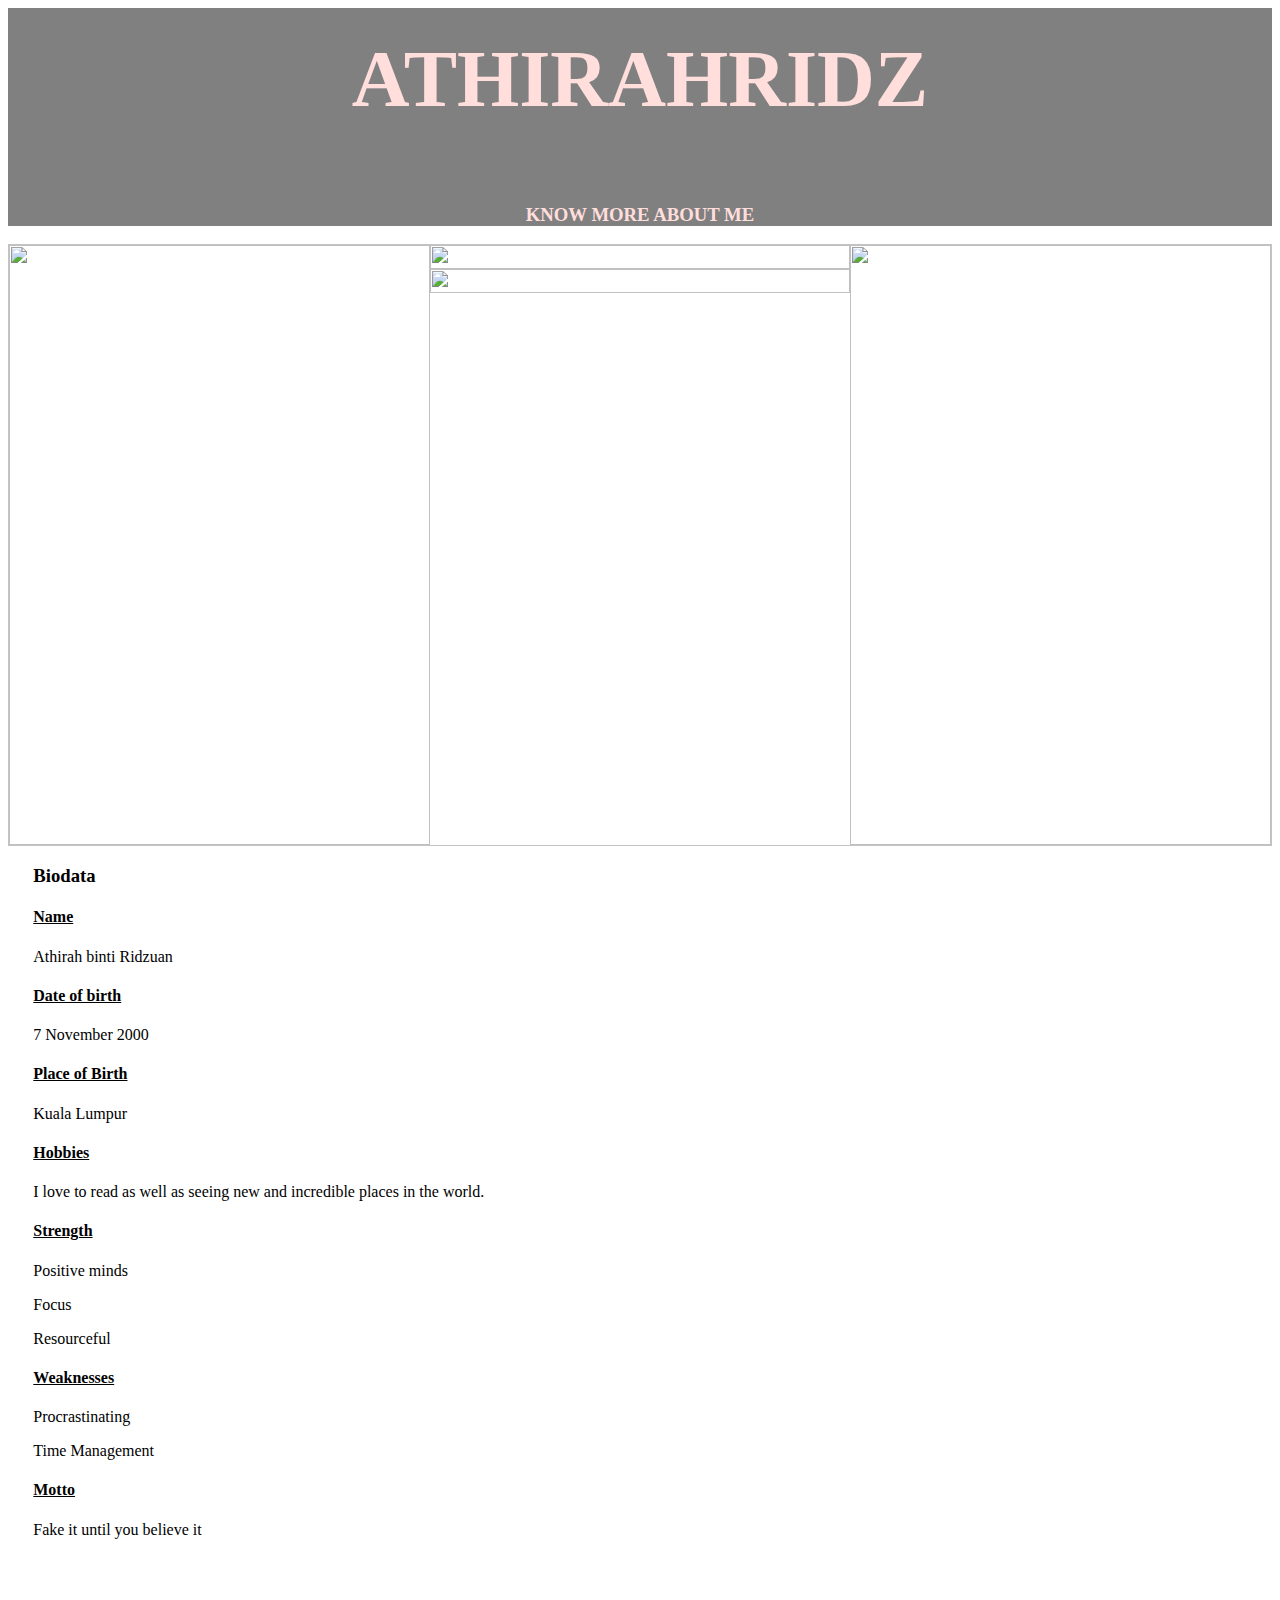
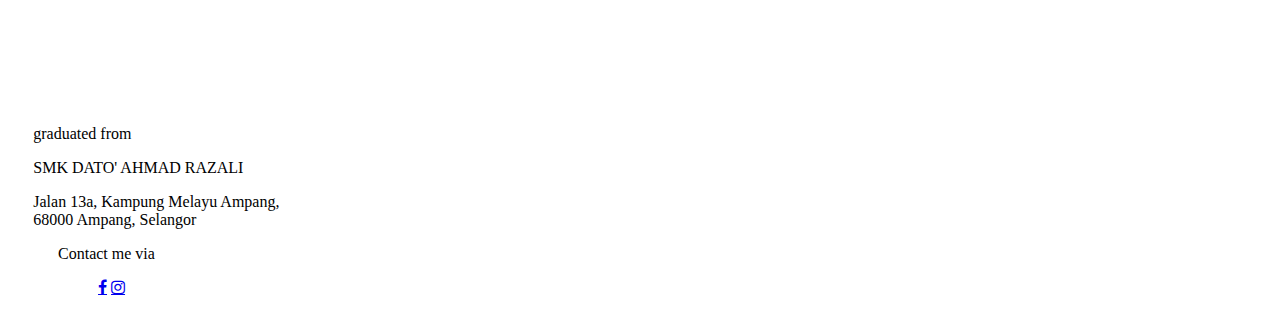
==== index.html @ e760350e "Update index.html" ====
<!-- Skeleton HTML -->

<!DOCTYPE html>

<html>
	<head>
			<div>
			<!-- Links to js and css files go here -->

			<title>Athirah's page</title>

			<div>
				<link rel="stylesheet" href="https://cdnjs.cloudflare.com/ajax/libs/font-awesome/4.7.0/css/font-awesome.min.css">

				<link rel="stylesheet" href="style.css"/>
	</head>
	

	<body>

			

				<div class= tia> 
					<h1 class = "myhead">
						ATHIRAHRIDZ
					</h1>


					<h3 class="me">
						KNOW MORE ABOUT ME
					</h3>
				</div>

				<div class=pictures>
					<div class="aboutme picture-frame">
							<picture>
									
									<img class="myself images" src="https://i.pinimg.com/736x/e8/3e/39/e83e39f66a4d626599e9f13dcd79a9b6--white-lips-white-asethetic.jpg"/>
									<!-- <p id="aboutme">ABOUT ME</p> -->

							</picture>
						</div>

						<div class="other picture-frame">
							<picture class="cool">
									<img class="graduate images" src="https://i.pinimg.com/564x/b4/19/e3/b419e3c8d25c2b3d345589f625909836.jpg">
							</picture>
							<picture class="cool">
									<img class="chess images" src="https://i.pinimg.com/564x/57/c9/ec/57c9ec81f5c3ba2a4084f5673747de9f.jpg"/>
							</picture>
							
						</div>	
						<div class="hobbies picture-frame">
									<img class="books images" src="https://i.pinimg.com/564x/a9/c2/bd/a9c2bdf1c504b61b3657696c8df7a965.jpg"/>
						</div>
					</div>				
				</div>
			


	    <section class=biodata>

				<div class=u>
					<h3 id= my>
						Biodata
					</h3>
				</div>

				<h4>
					Name
				</h4>
				<p>
					Athirah binti Ridzuan

				</p>
				<h4>
					Date of birth
				</h4>

				<p>
					7 November 2000
				</p>
				<h4>
					Place of Birth
				</h4>
				<p>
					Kuala Lumpur
				</p>
				<h4>
					Hobbies
				</h4>
				<p>
					I love to read as well as seeing new and incredible places in the world.
				</p>
				<div class=strengthening>
					<h4>
						Strength
					</h4>
					<p>Positive minds</p>
					<p>Focus</p>
					<p>Resourceful</p>
						  	
				</div>
				
				<div class=weaknessing>
					<h4>
						Weaknesses
					</h4>
					<p>Procrastinating</p>
					<p>Time Management</p>
					
				</div>

				<div class=fake>
					<h4>
						Motto
					</h4>
					<p >
						Fake it until you believe it
					</p>
				</fake>


			
			
			

				
		
			
		</section>

	<section class=education>

			<div class="background">
			<!-- The video -->
				<iframe class="little" frameborder="0" allow="encrypted-media" allowfullscreen src="https://www.youtube.com/embed/2DxLcjKhGDk?autoplay=1&loop=1">
				</iframe>	
					
					
				<div class="transbox">
					<p>graduated from</p>
					<p>SMK DATO' AHMAD RAZALI</p>
					<p>	Jalan 13a, Kampung Melayu Ampang,</br > 68000 Ampang, Selangor</p>

				</div>
			</div>

			<!-- Optional: some overlay text to describe the video -->
			<!-- <div class="content">
			  <h1>Heading</h1>
			  <p>Lorem ipsum...</p>
			  Use a button to pause/play the video with JavaScript
			  <button id="myBtn" onclick="myFunction()">Pause</button>
			</div>
			 -->


		<section>
			<p>Contact me via</p>
				<ul>
					<!-- Add icon library -->
						<link rel="stylesheet" href="https://cdnjs.cloudflare.com/ajax/libs/font-awesome/4.7.0/css/font-awesome.min.css">

						<!-- Add font awesome icons -->
						<a href="hhttps://www.instagram.com/" id="fa-instagram">
						<a href="#" class="fa fa-facebook"></a>
						<a href="#" class="fa fa-instagram"></a>
					</a>
				</ul>

		</section>







	<!-- </section>		 -->
	<!-- <section class=awards>
		<h4>EDUCATION AWARDS</h4>
		<p><best student in SPM 2017</p>
		<p>student figure</p>



	



	</section>.
 -->

			</div>
				


				
	<!-- <div class="container">
	    <video autoplay muted loop id="myVideo">
  		<source src="images/NewZealand.mp4" type="video/mp4">
		</video>
	    <div class="overlay">
	        <p>About Myself</p>
	        <form>
	            <p>Content Below Your Video</p>
	            <label for="input">Name: Athirahridz</label>
	           
	        </form>
	    </div>
	</div> -->
				

			
			


	</body>
</html>
---- style.css ----
.tia {  
  background-color:grey 
}

.myhead {
  /*border:1px solid red;*/
  font-family: condensed; 
  line-height: 1.4em;
  color: #ffdedc;
  /*color:  #916a76;*/
  /*max-width: 300px;*/
  text-align: center;
  font-size: 80px;
  margin-top: 0px;
  padding: 15px;
}

.me{
  font-family: condensed;
  text-align: center;
  color: #ffdedc;
   /*color: #c3aa8e;*/

}

.pictures{
  width: 100%px;
    height:600px;
    border: 1px solid #c3c3c3;
    display: flex  
       
}
.myself{
  width: 500px;
  height: 100%;
  margin-top: 0;
  /*z-index: -1; */
}

.graduate{
  width: 300px;


}
.books{
  width: 400px;
  height: 100%;
  /*border:1px solid red;*/
 
}

.chess{
  top-margin:0px;
  width: 300px;
  height;:200px;
}
  
.other {
  display:flex;
  flex-direction:column;
}

.school {
  height: 50%;
}




h4 {
  color: black;
  margin: 5 auto;
  text-decoration: underline;
  

}

header, section {
	margin-left: 2%;
}

.images{
  width: 100%;
  height: 100%;
}





div picture a img {
  width: 20%;
  height:25%;
  position: static;
  /*border: 3px solid #73AD21;*/


}

.picture-frame{
  width: 33.33%;}

.school{
  color: transparent;
}

.container { position:relative; }
.container video {
    position:relative;
    z-index:0;
}
.overlay {
    position:absolute;
    top:0;
    left:0;
    z-index:1;
    color: white;
}
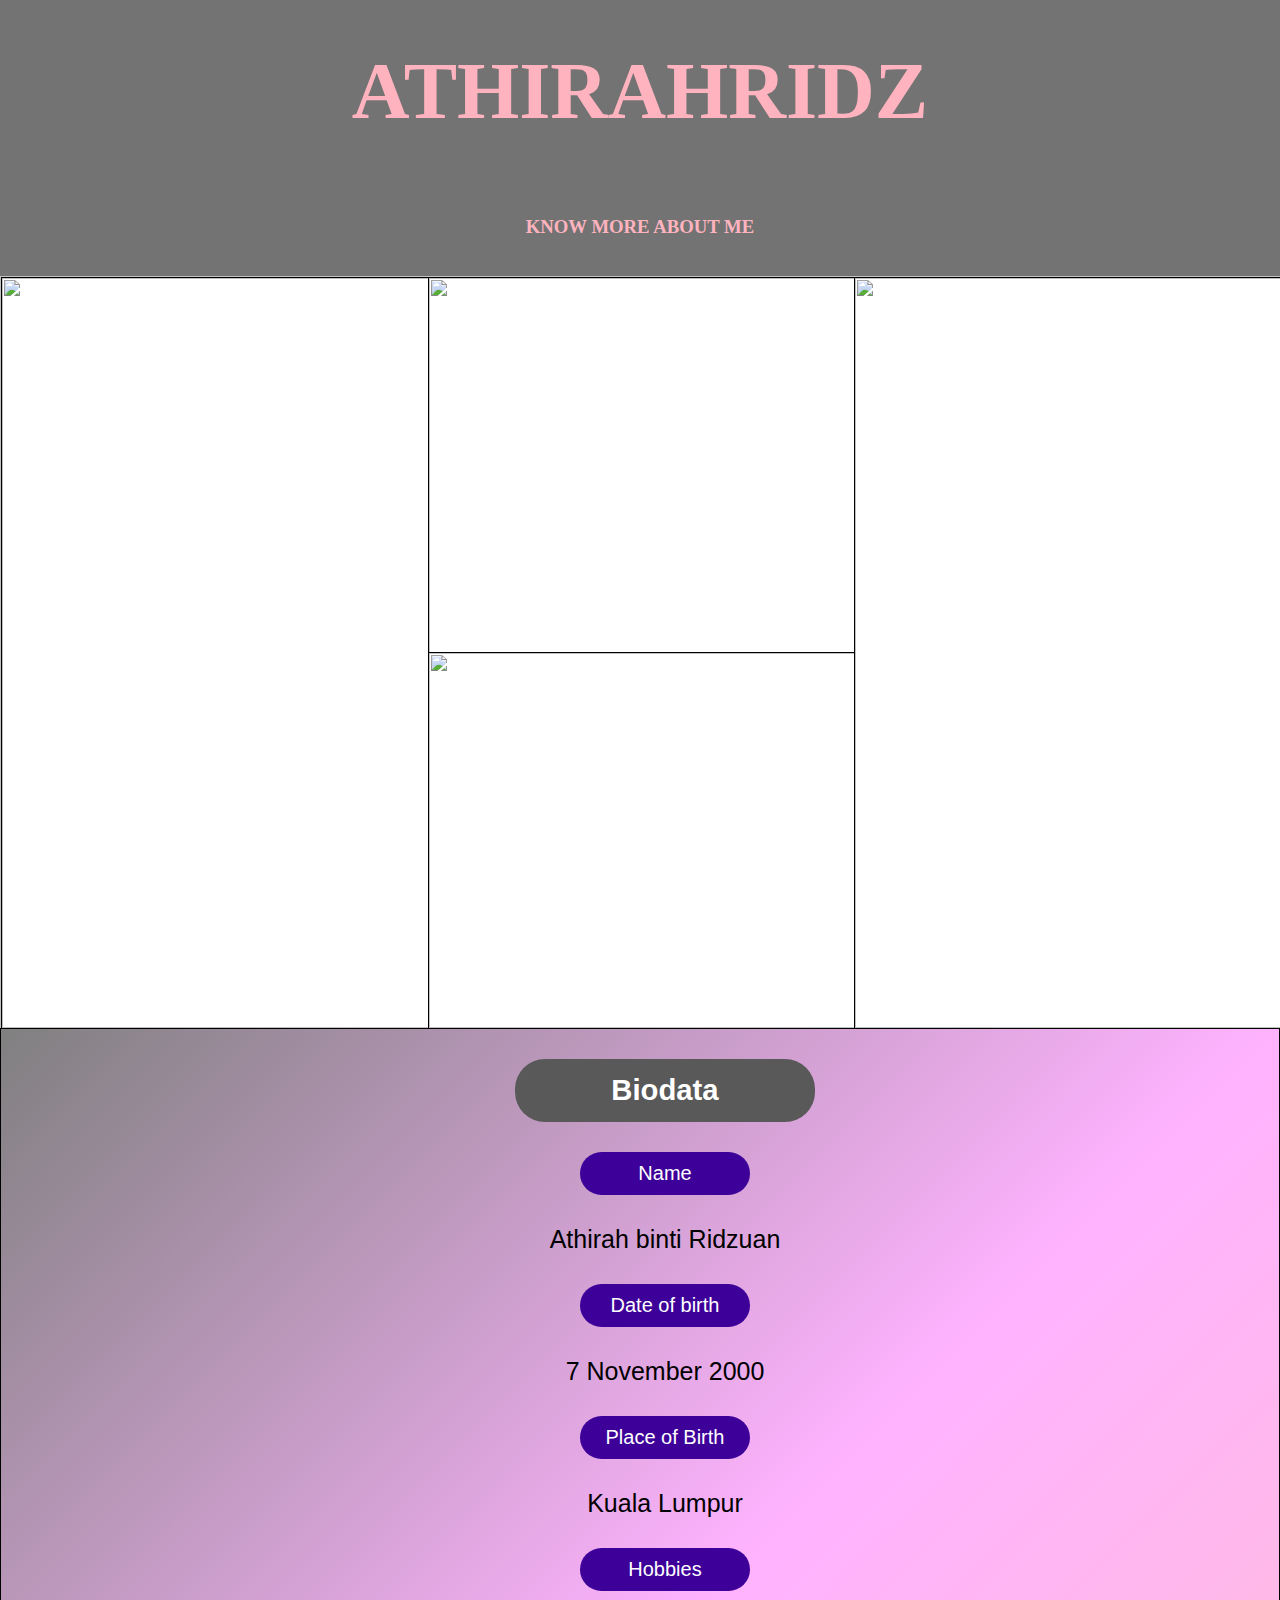
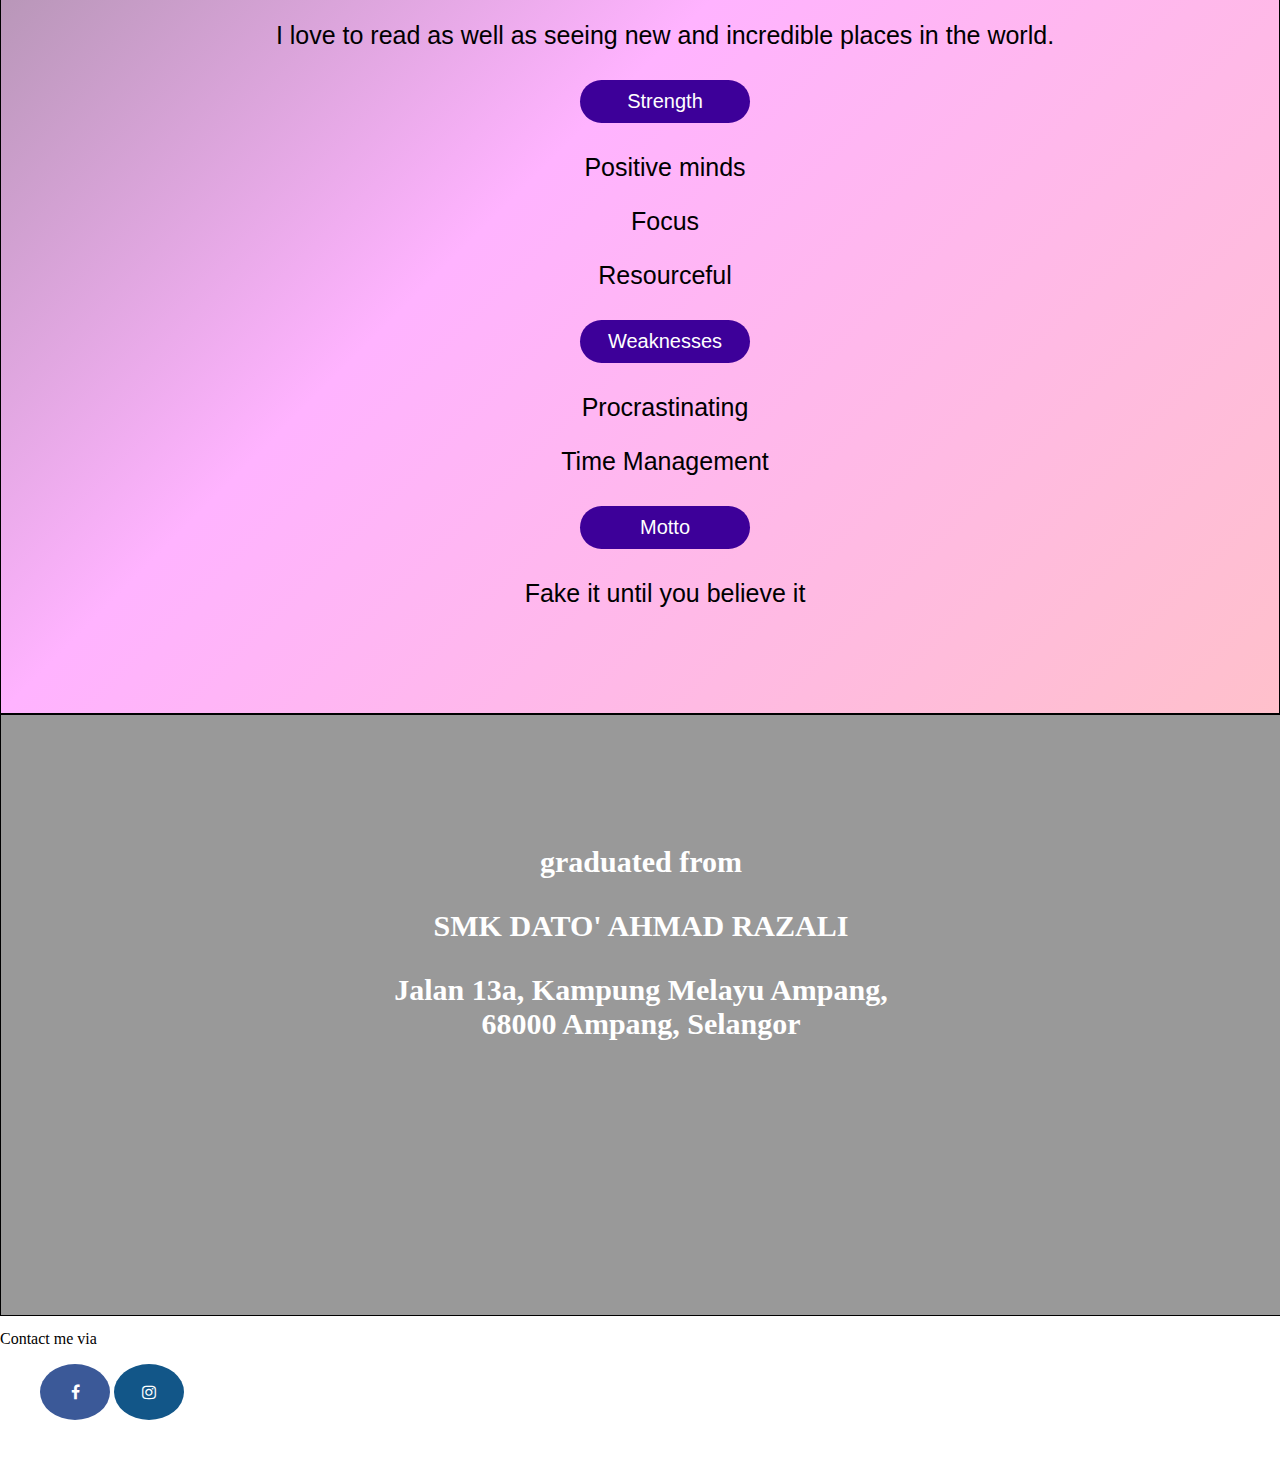
==== commit c99e3ff3: "Rename index11418.html to index.html" ====
--- a/index.html
+++ b/index.html
@@ -12,7 +12,7 @@
 			<div>
 				<link rel="stylesheet" href="https://cdnjs.cloudflare.com/ajax/libs/font-awesome/4.7.0/css/font-awesome.min.css">
 
-				<link rel="stylesheet" href="style.css"/>
+				<link rel="stylesheet" href="style11418.css"/>
 	</head>
 	
 
--- a/style11418.css
+++ b/style11418.css
@@ -0,0 +1,337 @@
+
+body{
+  width:100%;
+  margin: 0;
+}
+/*.drop {
+    list-style-type: none;
+    margin: 0;
+    padding: 0;
+    overflow: hidden;
+    background-color: #333;
+}
+*/
+/*li {
+    float: right;
+}
+
+li a {
+    display: block;
+    color: white;
+    text-align:center;
+    padding: 14px 16px;
+    text-decoration: none;
+}*/
+
+.dropdown {
+    position: relative;
+  }
+
+
+.dropdown-content {
+    display: none;
+    position: absolute;
+    background-color: #f9f9f9;
+    min-width: 160px;
+    box-shadow: 0px 8px 16px 0px rgba(0,0,0,0.2);
+    padding: 12px 16px;
+    z-index: 1;
+
+}
+
+.dropdown:hover .dropdown-content {
+    display: block;
+}
+
+.tia {  
+  background-color: #737373;
+  padding:20px;
+}
+
+.myhead{
+  /*border:1px solid red;*/
+  font-family: condensed; 
+  line-height: 1.4em;
+  color: #ffb3bf;
+  /*max-width: 300px;*/
+  text-align: center;
+  font-size: 80px;
+  margin-top: 0px;
+  padding: 15px;
+}
+
+.me{
+  font-family: condensed;
+  text-align: center;
+  color: #ffb3bf;
+   /*color: #c3aa8e;*/
+
+}
+
+.pictures{
+    width: 100%;
+    height:750px;
+    border: 1px solid #c3c3c3;
+    display: flex;  
+    position:relative;
+    right: auto;
+       
+}
+.myself{
+  width: 500px;
+  height: 100%;
+  margin-top: 0;
+  border:1px solid black;
+  /*z-index: -1; */
+}
+
+.graduate{
+  width: 300px;
+  border:1px solid black;
+  bottom-margin:0px:
+}
+
+.chess{
+  top-margin:0px;
+  width: 300px;
+  height;:100%;
+  border:1px solid black;
+}
+
+
+.books{
+ /* width: 400px;*/
+  height: 100%;
+  border:1px solid black;
+
+ 
+}
+
+
+  
+.other {
+  display:flex;
+  flex-direction:column;
+}
+
+/*.school {
+  height: 50%;
+}
+
+*/
+
+
+
+.biodata{
+
+
+  background: linear-gradient(to bottom right ,grey,#ffb3ff,pink);
+  text-align: center;
+  padding-left:50px;
+  padding-bottom:70px;
+  border:1px solid black;
+  overflow:auto;
+  padding-bottom:80px;
+  margin-bottom:30px;
+ 
+}
+
+#my{
+  
+  color: white;
+  font-family: arial;
+  width: 270px;
+  padding: 15px;
+  background-color: #595959;
+  margin: 30px auto;
+  border-radius: 30px;
+  font-weight: 600;
+}
+
+
+
+}
+
+/*.u{
+  text-align: center;
+  margin-top: 30px;
+  background-color: #737373;
+  width: 300px;
+  height: 10px
+  border:1px solid black;
+  padding-bottom: 0px;ß
+  text-align: center;
+  font-size: 80px;
+
+
+
+}*/
+
+.biodata h3{
+  font-size:35px;
+
+}
+
+
+.biodata h4{
+  
+  font-size:20px;
+  color:white;
+  background-color: #3d0099;
+  padding: 10px;
+  width: 150px;
+  margin: 30px auto;
+  border-radius: 40px;
+  font-weight: normal;
+}
+
+.biodata {
+  font-size:25px;
+  font-family:helvetica;
+}
+
+
+ .education{
+   position: relative;
+   bottom:30px;
+
+ }
+
+ .amanah{
+    opacity: 1.0;
+    filter: alpha(opacity=1000);
+    width:100%;
+ }
+
+
+h4 {
+  color: black;
+  margin: 15 auto;
+  
+
+}
+
+
+.images{
+  width: 100%;
+  height: 100%;
+
+}
+
+.little{
+  width: 100%;
+  height: 600px;
+  position:relative;
+  display: block;
+}
+
+
+div.background {
+   width: 100%;
+   position: relative;
+}
+
+
+.transbox {
+    color: white ;
+    border: 1px solid black;
+    position: absolute;
+    top: 0px;
+    width: 100%;
+    height: 500px;
+    text-align:center;
+    font-size: 30px;
+    background-color: rgba(0, 0, 0, 0.4);
+    font-weight: bold;
+    padding-top: 100px;
+
+
+    
+  }
+
+  /* Style all font awesome icons */
+.fa {
+    padding: 20px;
+    font-size: 30px;
+    width: 50px;
+    text-align: center;
+    text-decoration: none;
+}
+
+/* Add a hover effect if you want */
+.fa:hover {
+    opacity: 0.7;
+}
+
+/* Set a specific color for each brand */
+
+/* Facebook */
+.fa-facebook {
+    background: #3B5998;
+    color: white;
+    background-image: url(www.instagram.com);
+}
+
+/* Twitter */
+.fa-instagram {
+  background: #125688;
+  color: white;
+}
+
+/*#transbox{
+  color: red ;
+    border: 1px solid black;
+    position: absolute;
+    top: 0px;
+    width: 100%;
+    height: 100%;
+    text-align:center;
+    font-size: 30px;
+    background-color: white;
+}*/
+
+div.test{
+    background color:transparent;
+    color: white;
+    position: absolute;
+    top:auto;
+}
+  
+
+  .awards{
+    border:1px solid black;
+  }
+   
+
+
+div picture a img {
+  width: 20%;
+  height:25%;
+  position: static;
+  /*border: 3px solid #73AD21;*/
+
+
+}
+
+.picture-frame{
+  width: 33.33%;}
+
+.cool{
+  color: transparent;
+  height:50%;
+
+}
+
+.fa {
+    padding: 20px;
+    font-size: 30px;
+    width: 30px;
+    text-align: center;
+    text-decoration: none;
+    border-radius: 50%;
+    
+}
+
+
+
+
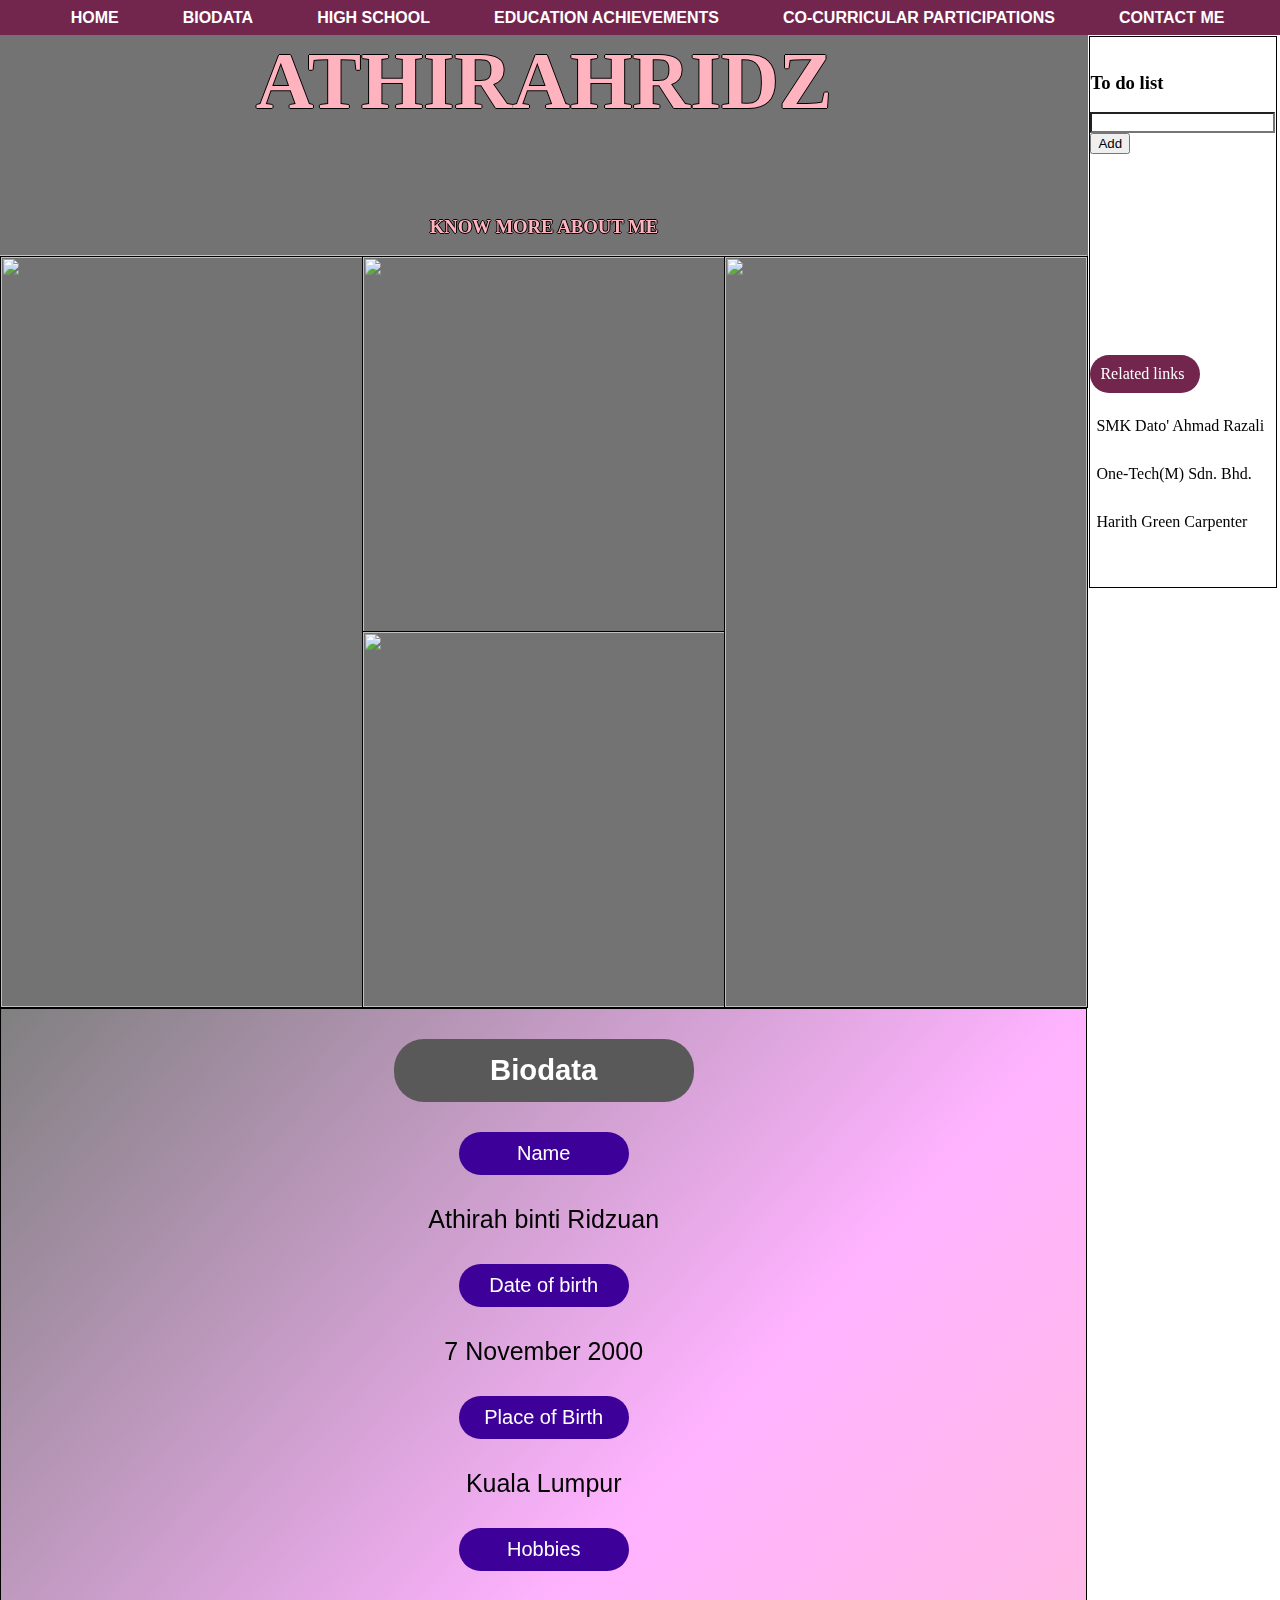
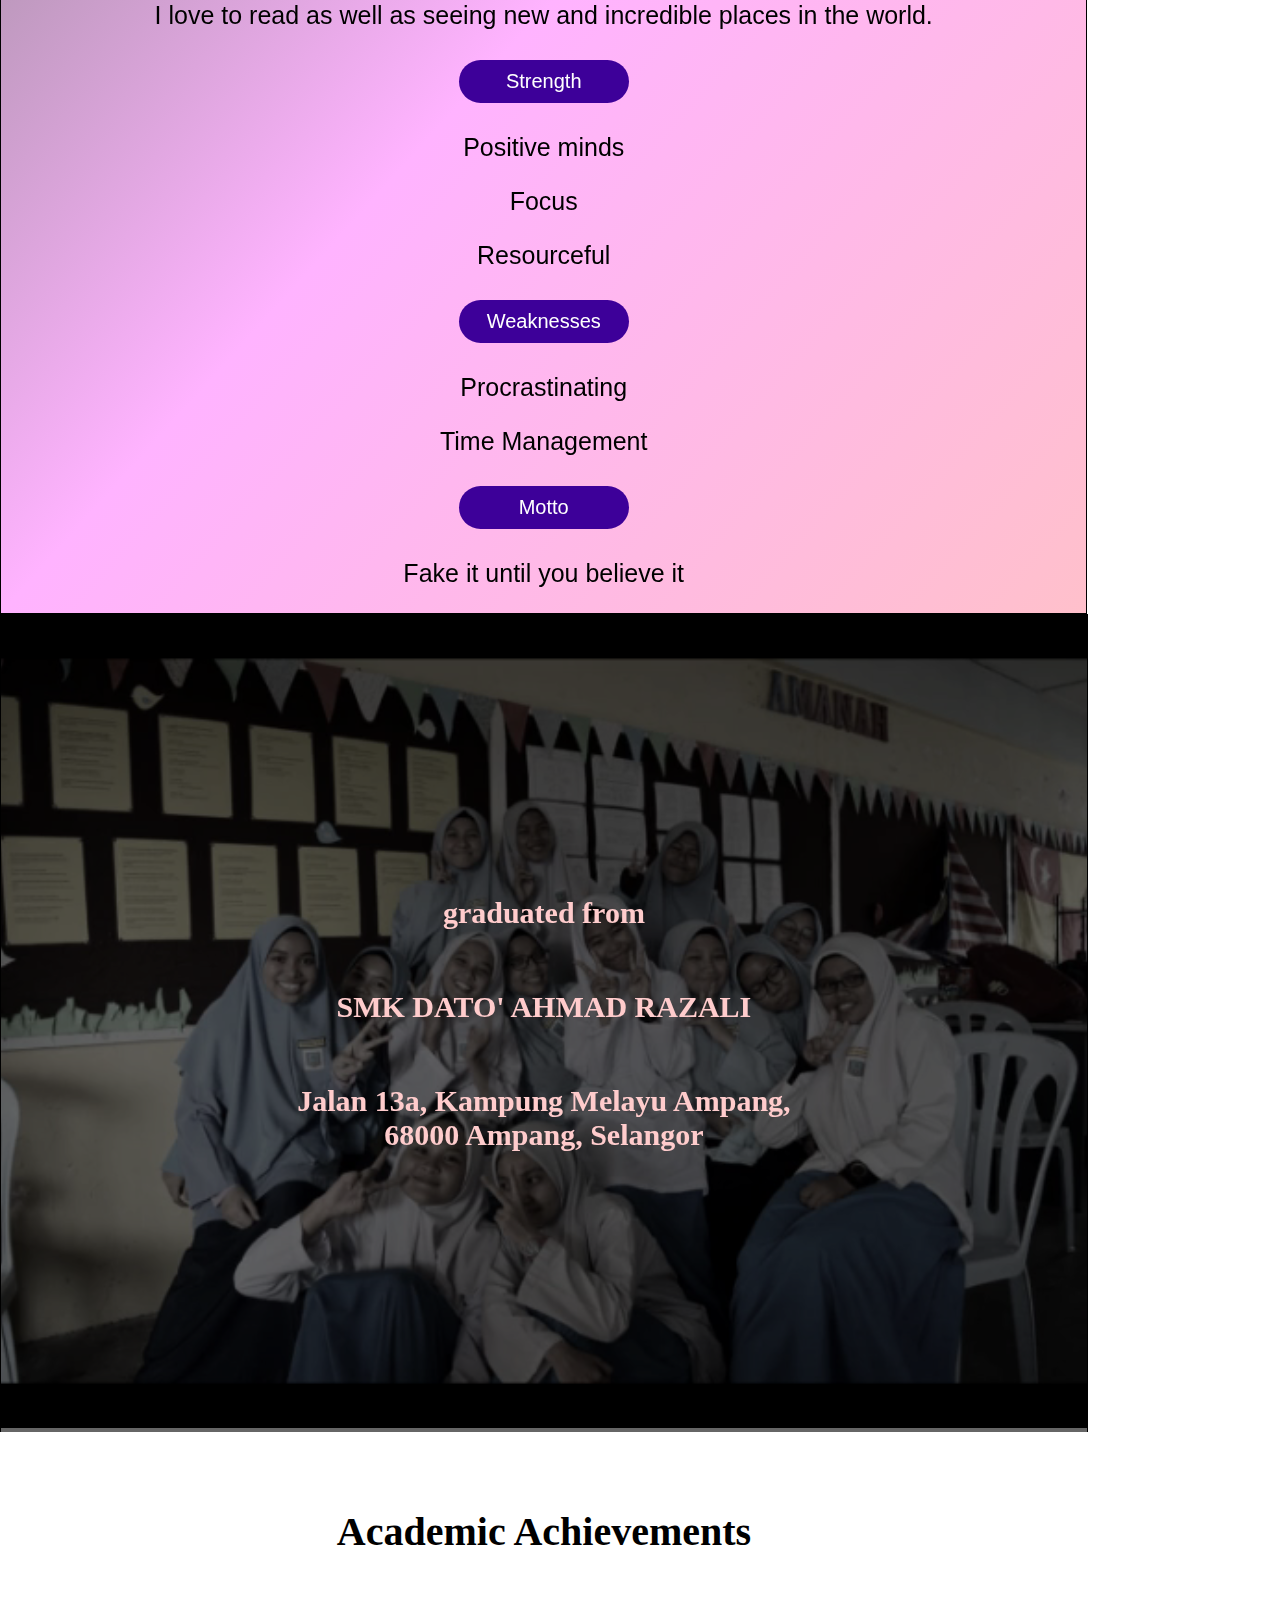
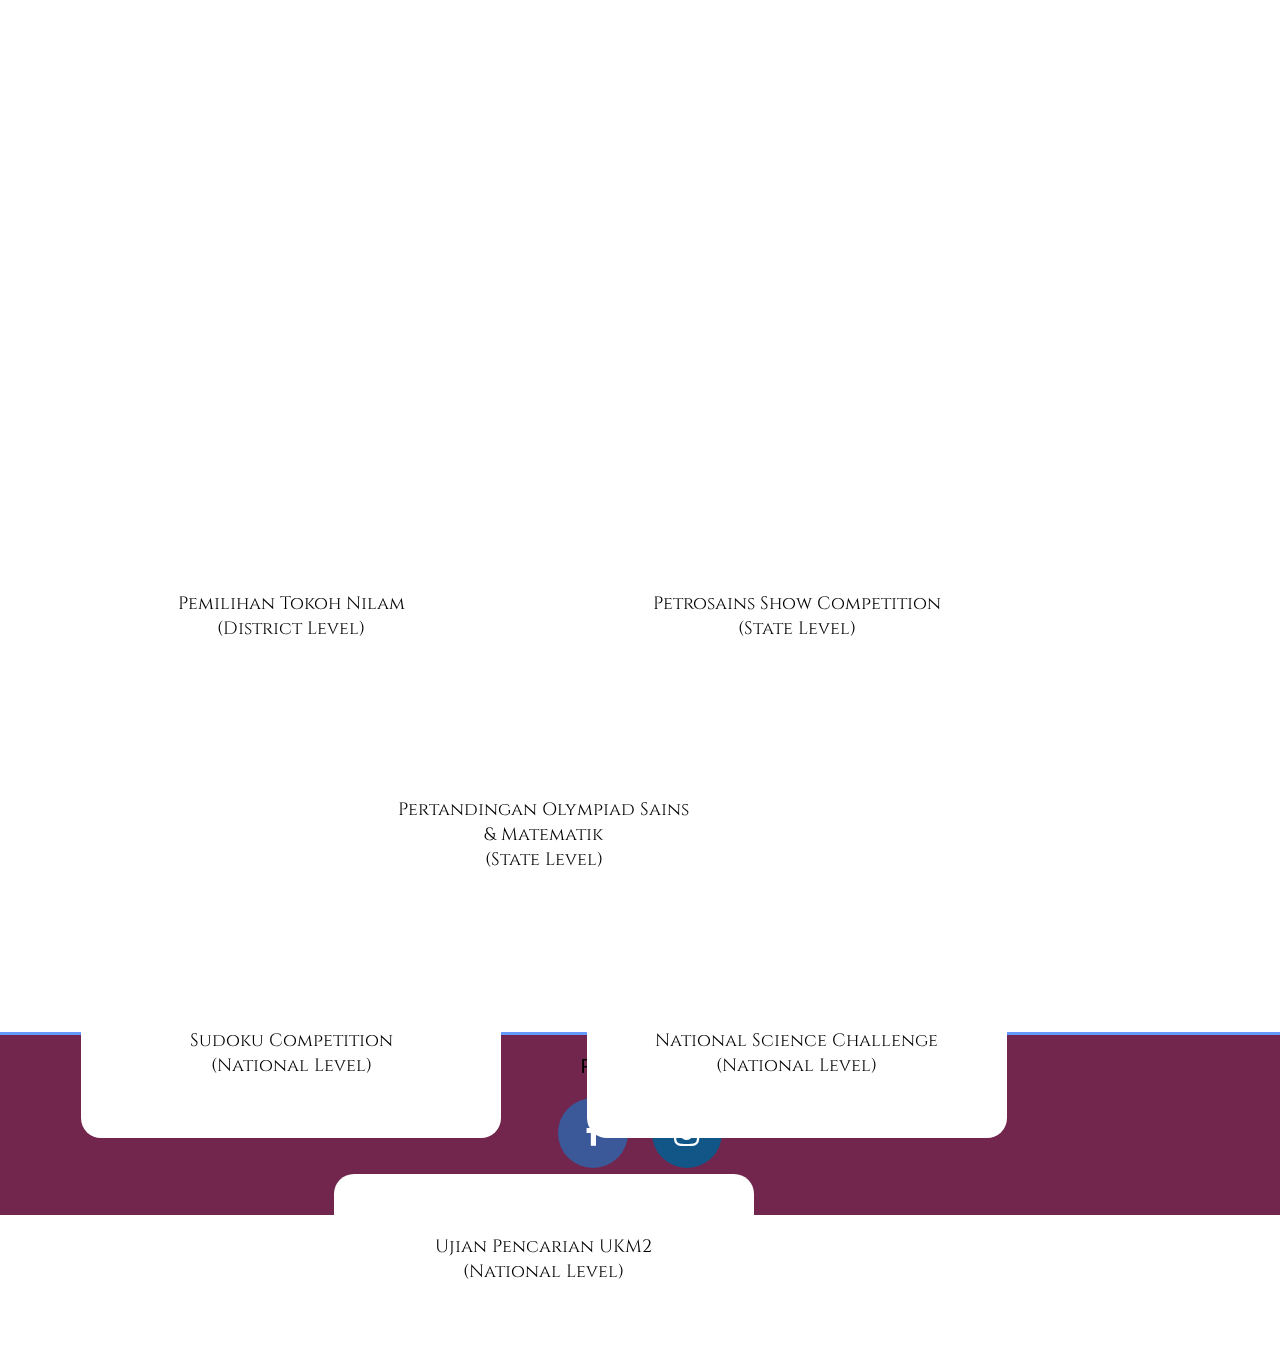
==== commit 2c2060df: "Add files via upload" ====
--- a/index.html
+++ b/index.html
@@ -4,174 +4,220 @@
 
 <html>
 	<head>
-			<div>
 			<!-- Links to js and css files go here -->
 
 			<title>Athirah's page</title>
 
-			<div>
 				<link rel="stylesheet" href="https://cdnjs.cloudflare.com/ajax/libs/font-awesome/4.7.0/css/font-awesome.min.css">
 
-				<link rel="stylesheet" href="style11418.css"/>
+				<link rel="stylesheet" href="style.css"/>
 	</head>
 	
 
-	<body>
-
-			
-
-				<div class= tia> 
-					<h1 class = "myhead">
-						ATHIRAHRIDZ
-					</h1>
-
-
-					<h3 class="me">
-						KNOW MORE ABOUT ME
-					</h3>
+	<body background="https://i.pinimg.com/originals/31/bb/9e/31bb9ee068b65a1f00c9f5ac5676fca1.jpg">
+		<article>
+			<header class="header">
+						<div class="navigation">
+							<ul class="places">
+								<li><a href="#HOME">Home</a></li>
+								<li><a href="#BIODATA">Biodata</a></li>
+								<li><a href="#HIGH SCHOOL">High School</a></li>
+								<li><a href="#EDUCATION ACHIEVEMENTS">EDUCATION ACHIEVEMENTS</a></li>
+								<li><a href="#CO-CURRICULAR ACHIEVEMENTS">CO-CURRICULAR PARTICIPATIONS</a></li>
+								<li><a href="#CONTACT ME">Contact Me</a></li>
+							</ul>
+						</div>
+					</header>
+
+				<div class= "tia"> 
+
+				<a name="HOME"></a>	
+				
+						<h1 class = "myhead">
+							ATHIRAHRIDZ
+						</h1>
+
+
+						<h3 class="me">
+							KNOW MORE ABOUT ME
+						</h3>
+
+					<section>
+
+					<div class=pictures>
+						<div class="aboutme picture-frame">
+								<picture>
+										
+										<img class="myself images" src="https://i.pinimg.com/736x/e8/3e/39/e83e39f66a4d626599e9f13dcd79a9b6--white-lips-white-asethetic.jpg"/>
+										<!-- <p id="aboutme">ABOUT ME</p> -->
+
+								</picture>
+							</div>
+
+							<div class="other picture-frame">
+								<picture class="cool">
+										<img class="graduate images" src="https://i.pinimg.com/564x/b4/19/e3/b419e3c8d25c2b3d345589f625909836.jpg">
+								</picture>
+								<picture class="cool">
+										<img class="chess images" src="https://i.pinimg.com/564x/57/c9/ec/57c9ec81f5c3ba2a4084f5673747de9f.jpg"/>
+								</picture>
+								
+							</div>	
+							<div class="hobbies picture-frame">
+										<img class="books images" src="https://i.pinimg.com/564x/a9/c2/bd/a9c2bdf1c504b61b3657696c8df7a965.jpg"/>
+							</div>
+						</div>				
+					</section>
+				</div>	
+
+			<a name="BIODATA"></a>
+		    <section class=biodata>
+
+					<div class=u>
+						<h3 class= my>
+							Biodata
+						</h3>
+					</div>
+
+					<h4>
+						Name
+					</h4>
+					<p>
+						Athirah binti Ridzuan
+
+					</p>
+					<h4>
+						Date of birth
+					</h4>
+
+					<p>
+						7 November 2000
+					</p>
+					<h4>
+						Place of Birth
+					</h4>
+					<p>
+						Kuala Lumpur
+					</p>
+					<h4>
+						Hobbies
+					</h4>
+					<p>
+						I love to read as well as seeing new and incredible places in the world.
+					</p>
+					<div class=strengthening>
+						<h4>
+							Strength
+						</h4>
+						<p>Positive minds</p>
+						<p>Focus</p>
+						<p>Resourceful</p>
+							  	
+					</div>
+					
+					<div class=weaknessing>
+						<h4>
+							Weaknesses
+						</h4>
+						<p>Procrastinating</p>
+						<p>Time Management</p>
+						
+					</div>
+
+					<div class=fake>
+						<h4>
+							Motto
+						</h4>
+						<p >
+							Fake it until you believe it
+						</p>
+					</div>
+			</section>
+		
+
+
+
+		<a name="HIGH SCHOOL"></a>
+		<section class=education>
+
+				<div class="background">
+				<!-- The video -->
+					<!-- <iframe class="little" frameborder="0" allow="encrypted-media" allowfullscreen src="https://www.youtube.com/embed/2DxLcjKhGDk?autoplay=1&loop=1">
+					</iframe>	
+						 -->
+						 <video autoplay muted loop class="myVideo">
+						  <source src="images/graduation.mp4" type="video/mp4">
+						</video>
+
+						
+					<div class="transbox">
+						<p>graduated from</p>
+						<p>SMK DATO' AHMAD RAZALI</p>
+						<p>	Jalan 13a, Kampung Melayu Ampang,</br > 68000 Ampang, Selangor</p>
+
+					</div>
 				</div>
 
-				<div class=pictures>
-					<div class="aboutme picture-frame">
-							<picture>
-									
-									<img class="myself images" src="https://i.pinimg.com/736x/e8/3e/39/e83e39f66a4d626599e9f13dcd79a9b6--white-lips-white-asethetic.jpg"/>
-									<!-- <p id="aboutme">ABOUT ME</p> -->
-
-							</picture>
-						</div>
-
-						<div class="other picture-frame">
-							<picture class="cool">
-									<img class="graduate images" src="https://i.pinimg.com/564x/b4/19/e3/b419e3c8d25c2b3d345589f625909836.jpg">
-							</picture>
-							<picture class="cool">
-									<img class="chess images" src="https://i.pinimg.com/564x/57/c9/ec/57c9ec81f5c3ba2a4084f5673747de9f.jpg"/>
-							</picture>
-							
-						</div>	
-						<div class="hobbies picture-frame">
-									<img class="books images" src="https://i.pinimg.com/564x/a9/c2/bd/a9c2bdf1c504b61b3657696c8df7a965.jpg"/>
-						</div>
-					</div>				
-				</div>
-			
-
-
-	    <section class=biodata>
-
-				<div class=u>
-					<h3 id= my>
-						Biodata
-					</h3>
-				</div>
-
-				<h4>
-					Name
-				</h4>
-				<p>
-					Athirah binti Ridzuan
-
-				</p>
-				<h4>
-					Date of birth
-				</h4>
-
-				<p>
-					7 November 2000
-				</p>
-				<h4>
-					Place of Birth
-				</h4>
-				<p>
-					Kuala Lumpur
-				</p>
-				<h4>
-					Hobbies
-				</h4>
-				<p>
-					I love to read as well as seeing new and incredible places in the world.
-				</p>
-				<div class=strengthening>
-					<h4>
-						Strength
-					</h4>
-					<p>Positive minds</p>
-					<p>Focus</p>
-					<p>Resourceful</p>
-						  	
-				</div>
-				
-				<div class=weaknessing>
-					<h4>
-						Weaknesses
-					</h4>
-					<p>Procrastinating</p>
-					<p>Time Management</p>
+		</section>
+
+
+
+
+		<a name="EDUCATION ACHIEVEMENTS"></a>
+
+		<section class= 'academicAchievements'>
+				<br/>
+				<br/>
+				<h3>Academic Achievements</h3>
+				<br/>
+			<div class= 'points'>
+				
+					<p> Student Figure 2017</p>
+					<p> Special Academic Award 2017   </p>
+					<p> Best SPM Student 2017     </p>
+
+			</div>
+		</section>	
+
+
+
+
+
+		<a name="CO-CURRICULAR ACHIEVEMENTS"></a>
+
+		<section class= 'co-curricularAchievements'>
+				<br/>
+				<br/>
+				<h3>Co-curriucular Participation</h3>
+				<br/>
+			<div class= 'pint'>
+
+					<p> Pemilihan Tokoh Nilam<br/>(District Level)</p>
+					<p> Petrosains Show Competition <br/>(State Level)</p>
+					<p id='sains'> Pertandingan Olympiad Sains & Matematik<br/>(State Level) </p>
+
+			</div>
+			<div class= 'anotherOne'>
+
 					
-				</div>
-
-				<div class=fake>
-					<h4>
-						Motto
-					</h4>
-					<p >
-						Fake it until you believe it
-					</p>
-				</fake>
-
-
-			
-			
-			
-
-				
+					<p> Sudoku Competition<br/>(National Level)</p>
+					<p> National Science Challenge<br/>(National Level)</p>
+					<p> Ujian Pencarian UKM2<br/>(National Level) </p>
+			</div>
+		</section>	
+
+
+
+
+
+
+
+
+
+	</article>
 		
-			
-		</section>
-
-	<section class=education>
-
-			<div class="background">
-			<!-- The video -->
-				<iframe class="little" frameborder="0" allow="encrypted-media" allowfullscreen src="https://www.youtube.com/embed/2DxLcjKhGDk?autoplay=1&loop=1">
-				</iframe>	
-					
-					
-				<div class="transbox">
-					<p>graduated from</p>
-					<p>SMK DATO' AHMAD RAZALI</p>
-					<p>	Jalan 13a, Kampung Melayu Ampang,</br > 68000 Ampang, Selangor</p>
-
-				</div>
-			</div>
-
-			<!-- Optional: some overlay text to describe the video -->
-			<!-- <div class="content">
-			  <h1>Heading</h1>
-			  <p>Lorem ipsum...</p>
-			  Use a button to pause/play the video with JavaScript
-			  <button id="myBtn" onclick="myFunction()">Pause</button>
-			</div>
-			 -->
-
-
-		<section>
-			<p>Contact me via</p>
-				<ul>
-					<!-- Add icon library -->
-						<link rel="stylesheet" href="https://cdnjs.cloudflare.com/ajax/libs/font-awesome/4.7.0/css/font-awesome.min.css">
-
-						<!-- Add font awesome icons -->
-						<a href="hhttps://www.instagram.com/" id="fa-instagram">
-						<a href="#" class="fa fa-facebook"></a>
-						<a href="#" class="fa fa-instagram"></a>
-					</a>
-				</ul>
-
-		</section>
-
-
+
+			
 
 
 
@@ -191,29 +237,119 @@
 
 	</section>.
  -->
-
-			</div>
-				
-
-
-				
-	<!-- <div class="container">
-	    <video autoplay muted loop id="myVideo">
-  		<source src="images/NewZealand.mp4" type="video/mp4">
-		</video>
-	    <div class="overlay">
-	        <p>About Myself</p>
-	        <form>
-	            <p>Content Below Your Video</p>
-	            <label for="input">Name: Athirahridz</label>
-	           
-	        </form>
-	    </div>
-	</div> -->
-				
-
-			
-			
+				
+
+		<a name="CONTACT ME"></a>
+			<footer class=footer>
+					<div class=contact><p> Follow me on</p></div>
+					<div class=social>
+						<!-- Add icon library -->
+							<!-- <link rel="stylesheet" href="https://cdnjs.cloudflare.com/ajax/libs/font-awesome/4.7.0/css/font-awesome.min.css">
+
+							<!-- Add font awesome icons -->
+						<!-- 	<a href="hhttps://www.instagram.com/" id="fa-instagram">
+							<a href="#" class="fa fa-facebook"></a>
+							<a href="#" class="fa fa-instagram"></a> -->
+						<a class="fa fa-facebook" target="_blank" href="https://www.facebook.com">
+	                    </a>
+	                    <a class="fa fa-instagram" target="_blank" href="https://www.instagram.com">
+	                    </a>
+					</div>
+			</footer>		
+
+
+		<aside class='aside'>
+		<ul>
+
+				<h3 id="todo">To do list</h3>
+
+			<ul id= "toDoList">	
+				<li><input type="text" id="inItemText"/> <button id= 'ButtonAdd'>Add</button></li>
+			</ul>
+				
+			
+			<ul class="somelinks">
+
+				<br/ >
+				<li id= related> Related links</li>
+				<br/>
+				<li><a target="_blank" href=http://smkdar.blogspot.my/>SMK Dato' Ahmad Razali</a></li>
+				<br/>
+				<li><a target="_blank" href=http://smkdar.blogspot.my/>One-Tech(M) Sdn. Bhd.</a></li>
+				<br/>
+				<li><a target="_blank" href=http://www.harithgreencarpenter.com/> Harith Green Carpenter</a></li>
+				<br/>
+				
+			</ul>
+			
+
+		</ul>
+			
+				
+	
+		</aside>
+				<!-- <br/>
+				<li><a target="_blank" href=http://smkdar.blogspot.my/>SMK Dato' Ahmad Razali</a></li>
+				<br/>
+				<li><a target="_blank" href=http://smkdar.blogspot.my/>One-Tech(M) Sdn. Bhd.</a></li>
+				<br/>
+				<li><a target="_blank" href=http://www.harithgreencarpenter.com/> Harith Green Carpenter</a></li>
+				<br/> -->
+
+				
+		
+			<script>
+
+		function addNewItem(List, itemText){
+				let listItem= document.createElement("li");
+
+				let checkBox= document.createElement("input");
+				checkBox.type="checkbox";
+				let span= document.createElement("span");
+				span.innerHTML=itemText;
+
+				listItem.appendChild(checkBox);
+
+				listItem.appendChild(span);
+				// listItem.innerHTML=itemText;
+
+				List.appendChild(listItem);
+				
+		};
+			
+
+
+			let btnNew= document.getElementById("ButtonAdd");
+
+						
+			btnNew.onclick= function(){
+				let inItemText=document.getElementById("inItemText");
+
+				let itemText=inItemText.value;
+
+				if(itemText==""||itemText==" "){
+				 	return false;
+				 }
+
+				addNewItem(document.getElementById("toDoList"), itemText);
+			
+				inItemText.select();
+				inItemText.value = ""
+				inItemText.focus();
+
+			
+			
+			}
+
+
+
+			
+
+
+
+
+			</script>
+				
 
 
 	</body>
--- a/style.css
+++ b/style.css
@@ -0,0 +1,634 @@
+ 
+@import url('https://fonts.googleapis.com/css?family=Cinzel');
+@import url('https://fonts.googleapis.com/css?family=Cinzel|Concert+One');
+
+
+body{
+  width:100%;
+  margin: 0 auto auto 0;
+  
+
+
+}
+
+
+.header{
+  background-color:#73264d;
+  position:fixed;
+  width:100%;
+  height:35px;
+  z-index:1;
+}
+
+
+.navigation{
+  width:98%;
+
+}
+
+
+
+
+.places{
+  float:right;
+  list-style-type:none;
+  margin:0px;
+}
+
+.places li{
+ display: inline-block;
+ margin: 0 30px;
+ padding-top:9px;
+ height:30px;
+
+ position:relative;
+
+}
+
+.places li a:hover{
+  color:#ffd480;
+}
+
+
+.places li a{
+  color:white;
+  text-decoration:none;
+  text-transform: uppercase;
+  font-family: Arial;
+  font-size:16px;
+  font-weight:bold;
+}
+
+.places li a::before{
+  content:'';
+  display: block;
+  height: 3px;
+  width:100%;
+  background-color:#ffd480;
+
+  position:absolute;
+  top:0;
+  width:0px;
+  
+
+}
+
+.places li a:hover::before{
+  width:100%;
+  transition: width 0.5s;
+}
+ 
+
+
+.tia {  
+  background-color: #737373;
+  width: 85%;
+  
+}
+
+.myhead{
+  /*border:1px solid red;*/
+  font-family: condensed; 
+  line-height: 1.4em;
+  color: #ffb3bf;
+  /*max-width: 300px;*/
+  text-align: center;
+  font-size: 80px;
+  margin-top: 0px;
+  padding: 25px;
+
+  text-shadow: -1px 0 black, 0 1px black, 1px 0 black, 0 -1px black;
+}
+
+.me{
+  font-family: condensed;
+  text-align: center;
+  color: #ffb3bf;
+  text-shadow: -1px 0 black, 0 1px black, 1px 0 black, 0 -1px black;
+
+}
+
+
+
+/*PICTURES*/
+.pictures{
+    width: 99.8%;
+    height:750px;
+    border: 1px solid #c3c3c3;
+    display: flex; 
+    position:relative;
+    right:1px;
+    bottom:1px;
+    z-index:0;
+    clear:both;
+
+
+       
+}
+.myself{
+  width: 500px;
+  height: 100%;
+  margin-top: 0;
+  border:1px solid black;
+  /*z-index: -1; */
+}
+
+.graduate{
+  width: 300px;
+  border:1px solid black;
+  bottom-margin:0px:
+}
+
+.chess{
+  top-margin:0px;
+  width: 300px;
+  height;:100%;
+  border:1px solid black;
+}
+
+
+.books{
+ /* width: 400px;*/
+  height: 100%;
+  border:1px solid black;
+
+ 
+}
+
+
+  
+.other {
+  display:flex;
+  flex-direction:column;
+}
+
+
+
+
+
+/*BIODATA*/
+.biodata{
+
+
+  background: linear-gradient(to bottom right ,grey,#ffb3ff,pink);
+  text-align: center;
+  border:1px solid black;
+ /* padding-top:20px;*/
+ /* padding-bottom:80px; */
+  
+
+  width:84.8%;
+  z-index:0;
+
+ 
+}
+
+.my{
+  
+  color: white;
+  font-family: arial;
+  width: 270px;
+  padding: 15px;
+  background-color: #595959;
+  margin: 30px auto;
+  border-radius: 30px;
+  font-weight: 600;
+}
+
+
+
+}
+
+/*.u{
+  text-align: center;
+  margin-top: 30px;
+  background-color: #737373;
+  width: 300px;
+  height: 10px
+  border:1px solid black;
+  padding-bottom: 0px;ß
+  text-align: center;
+  font-size: 80px;
+
+
+
+}*/
+
+.biodata h3{
+  font-size:35px;
+
+}
+
+
+.biodata h4{
+  
+  font-size:20px;
+  color:white;
+  background-color: #3d0099;
+  padding: 10px;
+  width: 150px;
+  margin: 30px auto;
+  border-radius: 40px;
+  font-weight: normal;
+}
+
+.biodata {
+  font-size:25px;
+  font-family:helvetica;
+}
+
+
+
+
+
+
+
+
+/*EDUCATION*/
+ .education{
+   position: relative;
+   /*bottom:30px;*/
+   z-index:-1;
+   width:85%;
+
+ }
+
+
+
+h4 {
+  color: black;
+  margin: 15 auto;
+  
+
+}
+
+
+.images{
+  width: 100%;
+  height: 100%;
+
+}
+
+.myVideo{
+  width:100%;
+  height: 100%;
+  position:relative;
+  /*display: block;*/
+  margin-left:0px;
+  margin:0px;
+}
+
+
+div.background {
+   width: 100%;
+   position: relative;
+}
+
+
+.transbox {
+    color: #ffcccc ;
+    border: 1px solid black;
+    position: absolute;
+    top: 0px;
+    width: 99.8%;
+    height: 100%;
+    text-align:center;
+    font-size: 30px;
+    background-color: rgba(0, 0, 0,0.6);
+    font-weight: bold;
+    padding-top: 0px;
+    display: flex;
+    flex-flow: column wrap;
+    justify-content: center;
+ 
+  }
+
+
+
+
+
+
+
+
+/*Education Achievements*/
+.academicAchievements{
+  
+  background-color:white;
+  position:relative;
+  /*top:-50px;*/
+  height: 500px;
+   width:79%;
+   padding: 0 3%;
+  
+
+
+}
+
+
+.academicAchievements h3{
+  text-align:center;
+  font-size: 40px;
+  font-family: font-family: 'Cinzel', serif;
+}
+
+
+.points{
+  display:flex;
+  justify-content: space-around;
+  align-items: center;
+  flex-direction:row;
+  flex-flow: row wrap;
+ /* padding: 0 3%;*/
+   
+  
+}
+
+.academicAchievements p{
+  /*background-image:url("https://static.techspot.com/articles-info/1274/images/2016-11-01-image.jpg");*/
+  background-image: url("https://cdn.pixabay.com/photo/2016/03/09/09/37/stars-1245902_960_720.jpg");
+  background-size: 500px 500px;
+  padding:60px;
+  color:white;
+  font-size:18px;
+  border-radius:20px;
+  text-align: center;
+  font-family: 'Cinzel', serif;
+  width: 300px;
+}
+
+
+
+/*Co-Curricular Achievements*/
+.co-curricularAchievements{
+  
+  /*background-color:grey;*/
+  /*background-image:url("https://static.techspot.com/articles-info/1274/images/2016-11-01-image.jpg");*/
+  background-image: url("https://cdn.pixabay.com/photo/2016/03/09/09/37/stars-1245902_960_720.jpg");
+  background-size: 1300px 900px;
+  position:relative;
+  /*top:-50px;*/
+  height: 700px;
+   width:79%;
+   padding: 0 3%;
+  
+}
+
+.co-curricularAchievements h3{
+  text-align:center;
+  font-size: 40px;
+  font-family: font-family: 'Cinzel', serif;
+  color: white;
+}
+
+
+.pint{
+  display:flex;
+  justify-content: space-around;
+  align-items: center;
+  flex-direction:row;
+  flex-flow: row wrap;
+ /* padding: 0 3%;*/
+   
+  
+}
+
+.co-curricularAchievements p{
+  /*background-image:url("https://static.techspot.com/articles-info/1274/images/2016-11-01-image.jpg");*/
+  background-color: white;
+  background-size: 500px 550px;
+  padding:60px;
+  color:black;
+  font-size:18px;
+  border-radius:20px;
+  text-align: center;
+  font-family: 'Cinzel', serif;
+  width: 300px;
+}
+
+.anotherOne{
+  display:flex;
+  justify-content: space-around;
+  align-items: center;
+  flex-direction:row;
+  flex-flow: row wrap;
+ /* padding: 0 3%;*/
+   
+  
+}
+
+.anotherOne p{
+ width: 300px;
+}
+
+
+
+
+
+
+
+
+
+
+
+
+
+
+/*ASIDE*/
+
+.aside{
+ /* background:linear-gradient(to right ,#4d4d4d,#800040, #4d94ff);*/
+  background-image: url(https://media.giphy.com/media/dAyD6PWoQRs40/giphy.gif);
+  border: 1px black solid;
+  width:14.5%;
+  height:550px;
+  position:fixed;
+  top:36px;
+  right:3px;
+  display:flex;
+  justify-content: center;
+ 
+ 
+
+
+  }
+ 
+.aside ul {
+  padding:0;
+   list-style-type:none;
+   align-item:center;
+    overflow: visible;
+   }
+
+.links{
+  position:absolute;
+  top:300px;
+}
+
+  }
+ 
+.aside ul {
+  padding:0 auto;
+   list-style-type:none;
+   align-item:center;
+}
+
+
+
+ .aside ul li a{
+   text-decoration:none;
+  
+   color:black;
+   font-weight:normal;
+
+
+    
+ }
+
+ #related{
+  color: white;
+  background:#73264d;
+  display: block;
+  width: 90px;
+  padding: 10px;
+  border-radius: 50px;
+ }
+
+
+.somelinks{
+  position: absolute;
+  top:300px;
+}
+
+ .somelinks li{
+      display: block;
+    background-color: white;
+    padding:6px;
+    border-radius: 50px;
+ }
+
+
+#inItemText{
+  background-color: white;
+  border-width: 2px
+}
+
+
+
+
+
+
+
+
+
+
+
+
+
+/*footer*/
+.contact{
+  font-family:"arial";
+  font-weight:normal;
+  font-size:20px;
+}
+
+
+
+
+
+
+
+
+.footer{
+  background-color:#73264d;
+  height:180px;
+  width:100%;
+  /*position:relative;*/
+  bottom:30px;
+  border-top-style:solid;
+  border-color:  #6699ff;
+/*  position:relative;*/
+  text-align:center;
+  }
+
+
+
+  /* Style all font awesome icons */
+.fa {
+    padding: 20px;
+    font-size: 30px;
+    width: 50px;
+    text-align: center;
+    text-decoration: none;
+    margin: 0 10px;
+    
+    
+}
+
+/* Add a hover effect if you want */
+.fa:hover {
+    opacity: 0.7;
+    transform: scale(1.2,1.2);
+}
+
+/* Set a specific color for each brand */
+
+/* Facebook */
+.fa-facebook {
+    background: #3B5998;
+    color: white;
+    background-image: url(www.instagram.com);
+}
+
+/* Twitter */
+.fa-instagram {
+  background: #125688;
+  color: white;
+
+}
+
+
+
+
+
+  .awards{
+    border:1px solid black;
+    margin-top:0;
+  }
+   
+
+
+div picture a img {
+  width: 20%;
+  height:25%;
+  position: static;
+  /*border: 3px solid #73AD21;*/
+
+
+}
+
+.picture-frame{
+  width: 33.33%;}
+
+.cool{
+  color: transparent;
+  height:50%;
+
+}
+
+.fa {
+    padding: 20px;
+    font-size: 30px;
+    width: 30px;
+    text-align: center;
+    text-decoration: none;
+    border-radius: 50%;
+    
+}
+
+/*div.u{
+  height:100%;
+}*/
+
+
+
+
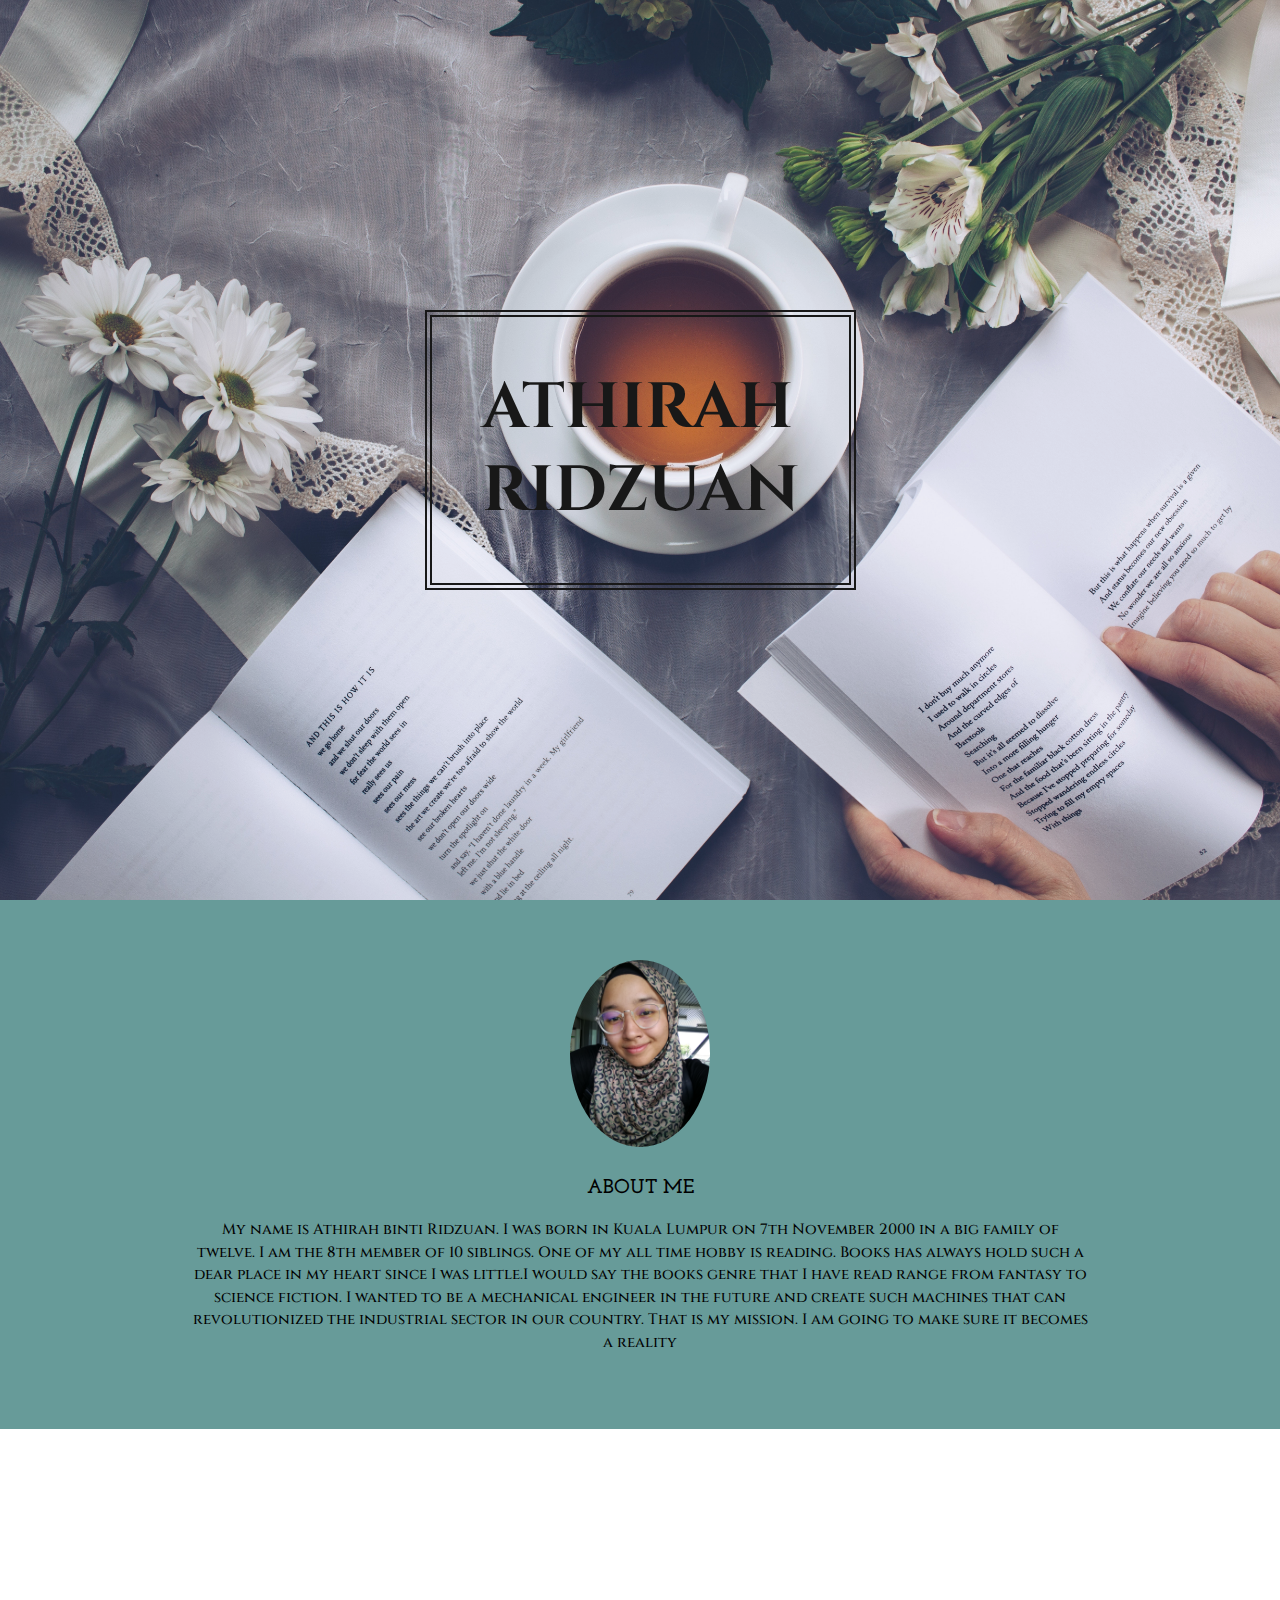
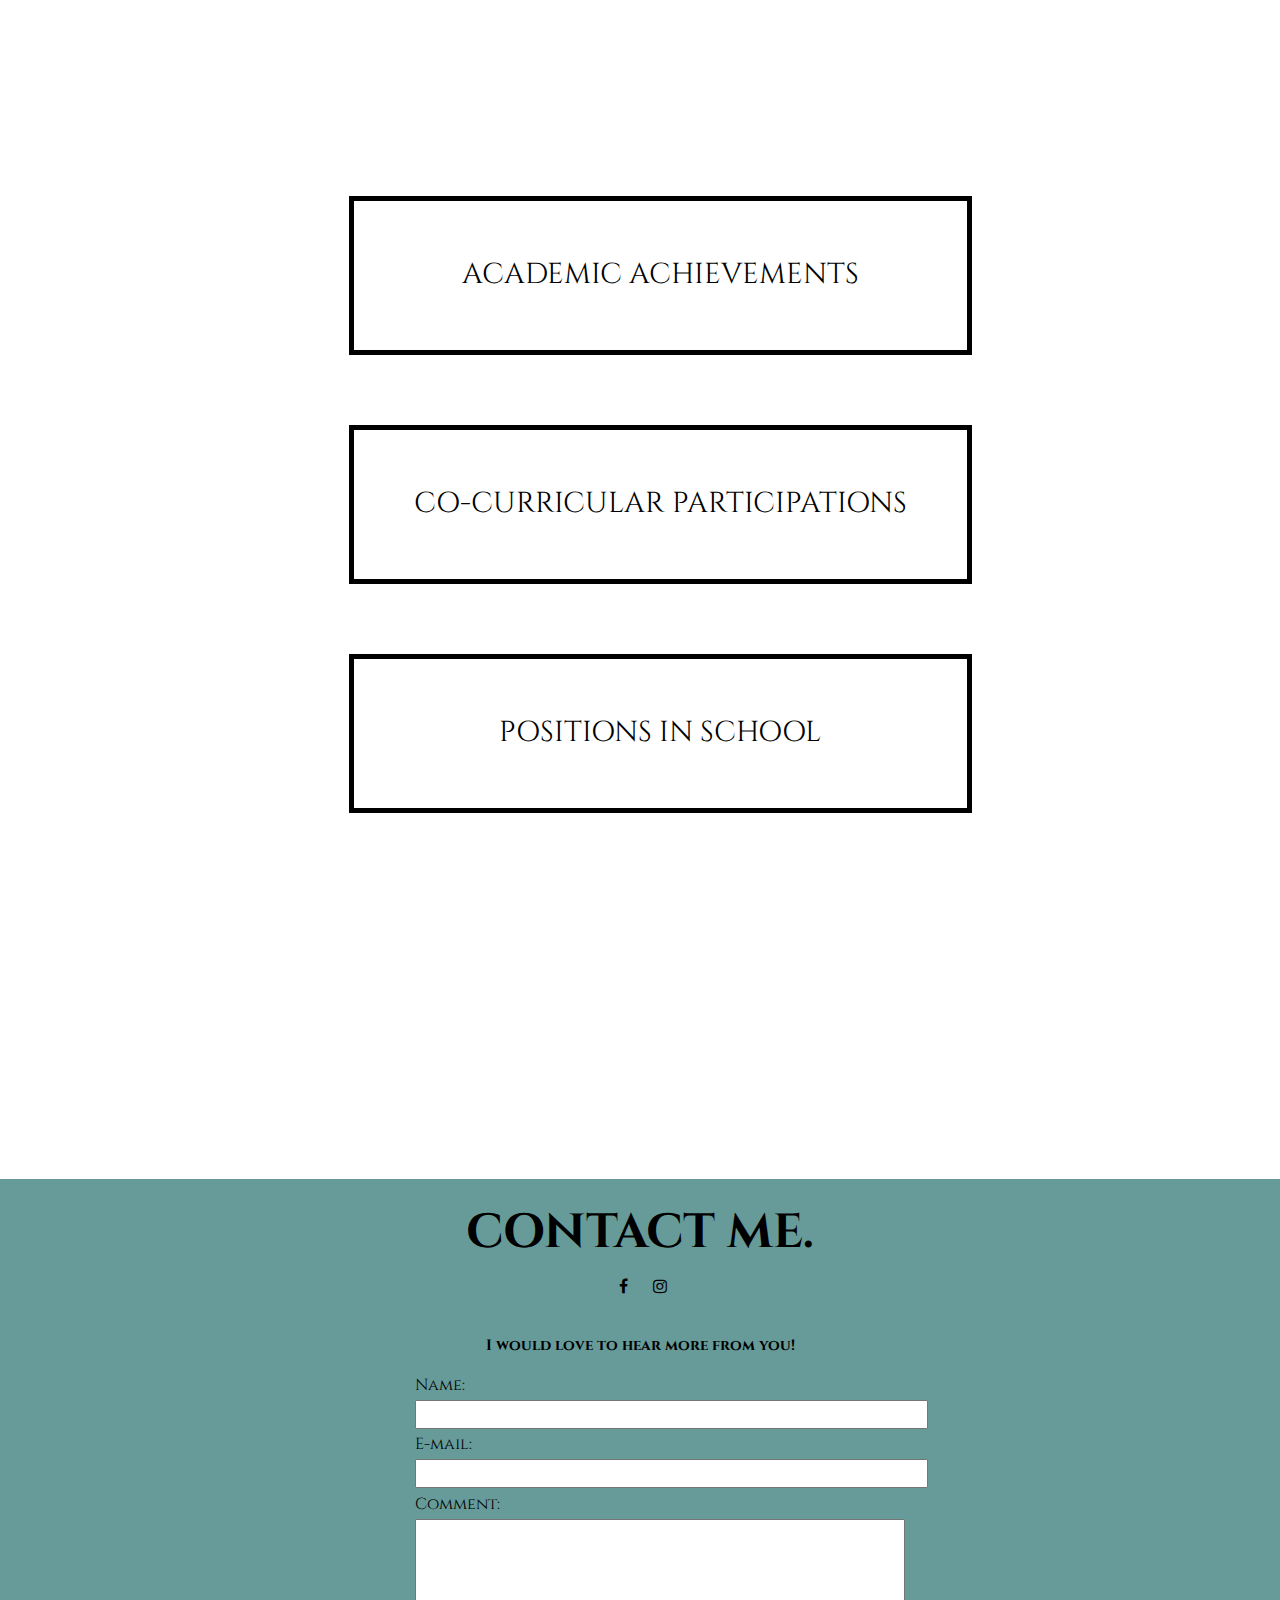
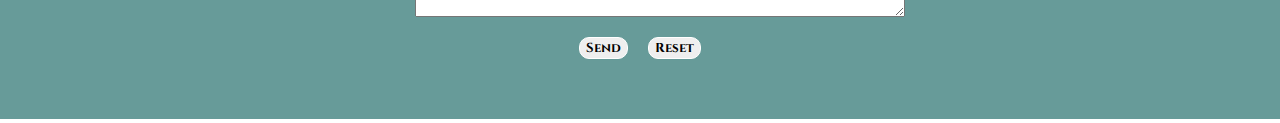
==== commit f69b16ad: "Add files via upload" ====
--- a/index.html
+++ b/index.html
@@ -1,385 +1,78 @@
-<!-- Skeleton HTML -->
+<!DOCTYPE html>
+<html>
+<head>
+	<title>Athirah's Page</title>
+	<link rel="stylesheet" type="text/css" href="style.css">
+	<link rel="stylesheet" href="https://cdnjs.cloudflare.com/ajax/libs/font-awesome/4.7.0/css/font-awesome.min.css">
+	<meta name="viewport" content="width=device-width, initial-scale=1.0">
+</head>
+<body>
 
-<!DOCTYPE html>
+<div class="img1">
+	<p id='myname'>ATHIRAH<br/> RIDZUAN<br/></p>
 
-<html>
-	<head>
-			<!-- Links to js and css files go here -->
+</div>
 
-			<title>Athirah's page</title>
+<div class="content1">
+	<img class='myface' src="Images/senyum.jpg" alt="My Face">
+	<h2 id='aboutme'>ABOUT ME</h2>
+	<p>My name is Athirah binti Ridzuan. I was born in Kuala Lumpur on 7th November 2000 in a big family of twelve. I am the 8th member of 10 siblings. One of my all time hobby is reading. Books has always hold such a dear place in my heart since I was little.I would say the books genre that I have read range from fantasy to science fiction. I wanted to be a mechanical engineer in the future and create such machines that can revolutionized the industrial sector in our country. That is my mission. I am going to make sure it becomes a reality</p>
+</div>
 
-				<link rel="stylesheet" href="https://cdnjs.cloudflare.com/ajax/libs/font-awesome/4.7.0/css/font-awesome.min.css">
-
-				<link rel="stylesheet" href="style.css"/>
-	</head>
-	
-
-	<body background="https://i.pinimg.com/originals/31/bb/9e/31bb9ee068b65a1f00c9f5ac5676fca1.jpg">
-		<article>
-			<header class="header">
-						<div class="navigation">
-							<ul class="places">
-								<li><a href="#HOME">Home</a></li>
-								<li><a href="#BIODATA">Biodata</a></li>
-								<li><a href="#HIGH SCHOOL">High School</a></li>
-								<li><a href="#EDUCATION ACHIEVEMENTS">EDUCATION ACHIEVEMENTS</a></li>
-								<li><a href="#CO-CURRICULAR ACHIEVEMENTS">CO-CURRICULAR PARTICIPATIONS</a></li>
-								<li><a href="#CONTACT ME">Contact Me</a></li>
-							</ul>
-						</div>
-					</header>
-
-				<div class= "tia"> 
-
-				<a name="HOME"></a>	
-				
-						<h1 class = "myhead">
-							ATHIRAHRIDZ
-						</h1>
+<div class="img2">
+	<ul class='lists'>
+		<li onclick="window.open('academic.html');"> Academic Achievements</li>
+		<li onclick="window.open('participations.html');" > Co-curricular Participations</li>
+		<li onclick="window.open('society.html');"> Positions in School</li>
+	</ul>
+</div>
 
 
-						<h3 class="me">
-							KNOW MORE ABOUT ME
-						</h3>
-
-					<section>
-
-					<div class=pictures>
-						<div class="aboutme picture-frame">
-								<picture>
-										
-										<img class="myself images" src="https://i.pinimg.com/736x/e8/3e/39/e83e39f66a4d626599e9f13dcd79a9b6--white-lips-white-asethetic.jpg"/>
-										<!-- <p id="aboutme">ABOUT ME</p> -->
-
-								</picture>
-							</div>
-
-							<div class="other picture-frame">
-								<picture class="cool">
-										<img class="graduate images" src="https://i.pinimg.com/564x/b4/19/e3/b419e3c8d25c2b3d345589f625909836.jpg">
-								</picture>
-								<picture class="cool">
-										<img class="chess images" src="https://i.pinimg.com/564x/57/c9/ec/57c9ec81f5c3ba2a4084f5673747de9f.jpg"/>
-								</picture>
-								
-							</div>	
-							<div class="hobbies picture-frame">
-										<img class="books images" src="https://i.pinimg.com/564x/a9/c2/bd/a9c2bdf1c504b61b3657696c8df7a965.jpg"/>
-							</div>
-						</div>				
-					</section>
-				</div>	
-
-			<a name="BIODATA"></a>
-		    <section class=biodata>
-
-					<div class=u>
-						<h3 class= my>
-							Biodata
-						</h3>
-					</div>
-
-					<h4>
-						Name
-					</h4>
-					<p>
-						Athirah binti Ridzuan
-
-					</p>
-					<h4>
-						Date of birth
-					</h4>
-
-					<p>
-						7 November 2000
-					</p>
-					<h4>
-						Place of Birth
-					</h4>
-					<p>
-						Kuala Lumpur
-					</p>
-					<h4>
-						Hobbies
-					</h4>
-					<p>
-						I love to read as well as seeing new and incredible places in the world.
-					</p>
-					<div class=strengthening>
-						<h4>
-							Strength
-						</h4>
-						<p>Positive minds</p>
-						<p>Focus</p>
-						<p>Resourceful</p>
-							  	
-					</div>
-					
-					<div class=weaknessing>
-						<h4>
-							Weaknesses
-						</h4>
-						<p>Procrastinating</p>
-						<p>Time Management</p>
-						
-					</div>
-
-					<div class=fake>
-						<h4>
-							Motto
-						</h4>
-						<p >
-							Fake it until you believe it
-						</p>
-					</div>
-			</section>
-		
+<!-- <div class='images' id=topPictures>
+	
+	<img src="Images/SPM.jpg" alt="Mountain View">
+	<img src="Images/SPM1.jpeg" alt="Mountain View">
+	<img src="Images/Duit.jpeg" alt="Mountain View">
+</div>
 
 
-
-		<a name="HIGH SCHOOL"></a>
-		<section class=education>
-
-				<div class="background">
-				<!-- The video -->
-					<!-- <iframe class="little" frameborder="0" allow="encrypted-media" allowfullscreen src="https://www.youtube.com/embed/2DxLcjKhGDk?autoplay=1&loop=1">
-					</iframe>	
-						 -->
-						 <video autoplay muted loop class="myVideo">
-						  <source src="images/graduation.mp4" type="video/mp4">
-						</video>
-
-						
-					<div class="transbox">
-						<p>graduated from</p>
-						<p>SMK DATO' AHMAD RAZALI</p>
-						<p>	Jalan 13a, Kampung Melayu Ampang,</br > 68000 Ampang, Selangor</p>
-
-					</div>
-				</div>
-
-		</section>
+<div class='images'>
+	
+	<img src="Images/PT3 cropped.jpg" alt="PT3">
+	<img id='hari' src="Images/HariSukan cropped.jpg" alt="Mountain View">
+	<img src="Images/Scrabble cropped.jpg" alt="Mountain View">
 
 
+</div>
 
+ -->
+<footer>
+	<h3> CONTACT ME.</h3>
+	<div class=social>
+		<a class="fa fa-facebook" target="_blank" href="https://www.facebook.com/athirah.ridzuan.52"></a>
+	    <a class="fa fa-instagram" target="_blank" href="https://www.instagram.com/athirahridz/?hl=en"> </a>
+	</div>
 
-		<a name="EDUCATION ACHIEVEMENTS"></a>
+	<h3 id='send'>I would love to hear more from you!</h3>
 
-		<section class= 'academicAchievements'>
-				<br/>
-				<br/>
-				<h3>Academic Achievements</h3>
-				<br/>
-			<div class= 'points'>
-				
-					<p> Student Figure 2017</p>
-					<p> Special Academic Award 2017   </p>
-					<p> Best SPM Student 2017     </p>
+	<form action="mailto:athirahEX7@gmail.com" method="post" enctype="text/plain" >
+		Name:<br>
+		<input type="text" size='40' name="Visitor's Name" style="font-size:15pt;" ><br>
+		E-mail:<br>
+		<input type="text" size='40' name="E-mail" style="font-size:15pt;"><br>
+		Comment:<br>
+		<textarea name="VisitorComment" rows="4" cols="39" style="font-size:15pt;">
+		</textarea>
+		<div class='put'>
+			<input class='buttons' type="submit" value="Send">
+			<input class='buttons' type="reset" value="Reset">
+		</div>
+	</form>
 
-			</div>
-		</section>	
-
-
-
-
-
-		<a name="CO-CURRICULAR ACHIEVEMENTS"></a>
-
-		<section class= 'co-curricularAchievements'>
-				<br/>
-				<br/>
-				<h3>Co-curriucular Participation</h3>
-				<br/>
-			<div class= 'pint'>
-
-					<p> Pemilihan Tokoh Nilam<br/>(District Level)</p>
-					<p> Petrosains Show Competition <br/>(State Level)</p>
-					<p id='sains'> Pertandingan Olympiad Sains & Matematik<br/>(State Level) </p>
-
-			</div>
-			<div class= 'anotherOne'>
-
-					
-					<p> Sudoku Competition<br/>(National Level)</p>
-					<p> National Science Challenge<br/>(National Level)</p>
-					<p> Ujian Pencarian UKM2<br/>(National Level) </p>
-			</div>
-		</section>	
+</footer>
 
 
 
 
 
 
-
-
-
-	</article>
-		
-
-			
-
-
-
-
-
-	<!-- </section>		 -->
-	<!-- <section class=awards>
-		<h4>EDUCATION AWARDS</h4>
-		<p><best student in SPM 2017</p>
-		<p>student figure</p>
-
-
-
-	
-
-
-
-	</section>.
- -->
-				
-
-		<a name="CONTACT ME"></a>
-			<footer class=footer>
-					<div class=contact><p> Follow me on</p></div>
-					<div class=social>
-						<!-- Add icon library -->
-							<!-- <link rel="stylesheet" href="https://cdnjs.cloudflare.com/ajax/libs/font-awesome/4.7.0/css/font-awesome.min.css">
-
-							<!-- Add font awesome icons -->
-						<!-- 	<a href="hhttps://www.instagram.com/" id="fa-instagram">
-							<a href="#" class="fa fa-facebook"></a>
-							<a href="#" class="fa fa-instagram"></a> -->
-						<a class="fa fa-facebook" target="_blank" href="https://www.facebook.com">
-	                    </a>
-	                    <a class="fa fa-instagram" target="_blank" href="https://www.instagram.com">
-	                    </a>
-					</div>
-			</footer>		
-
-
-		<aside class='aside'>
-		<ul>
-
-				<h3 id="todo">To do list</h3>
-
-			<ul id= "toDoList">	
-				<li><input type="text" id="inItemText"/> <button id= 'ButtonAdd'>Add</button></li>
-			</ul>
-				
-			
-			<ul class="somelinks">
-
-				<br/ >
-				<li id= related> Related links</li>
-				<br/>
-				<li><a target="_blank" href=http://smkdar.blogspot.my/>SMK Dato' Ahmad Razali</a></li>
-				<br/>
-				<li><a target="_blank" href=http://smkdar.blogspot.my/>One-Tech(M) Sdn. Bhd.</a></li>
-				<br/>
-				<li><a target="_blank" href=http://www.harithgreencarpenter.com/> Harith Green Carpenter</a></li>
-				<br/>
-				
-			</ul>
-			
-
-		</ul>
-			
-				
-	
-		</aside>
-				<!-- <br/>
-				<li><a target="_blank" href=http://smkdar.blogspot.my/>SMK Dato' Ahmad Razali</a></li>
-				<br/>
-				<li><a target="_blank" href=http://smkdar.blogspot.my/>One-Tech(M) Sdn. Bhd.</a></li>
-				<br/>
-				<li><a target="_blank" href=http://www.harithgreencarpenter.com/> Harith Green Carpenter</a></li>
-				<br/> -->
-
-				
-		
-			<script>
-
-		function addNewItem(List, itemText){
-				let listItem= document.createElement("li");
-
-				let checkBox= document.createElement("input");
-				checkBox.type="checkbox";
-				let span= document.createElement("span");
-				span.innerHTML=itemText;
-
-				listItem.appendChild(checkBox);
-
-				listItem.appendChild(span);
-				// listItem.innerHTML=itemText;
-
-				List.appendChild(listItem);
-				
-		};
-			
-
-
-			let btnNew= document.getElementById("ButtonAdd");
-
-						
-			btnNew.onclick= function(){
-				let inItemText=document.getElementById("inItemText");
-
-				let itemText=inItemText.value;
-
-				if(itemText==""||itemText==" "){
-				 	return false;
-				 }
-
-				addNewItem(document.getElementById("toDoList"), itemText);
-			
-				inItemText.select();
-				inItemText.value = ""
-				inItemText.focus();
-
-			
-			
-			}
-
-
-
-			
-
-
-
-
-			</script>
-				
-
-
-	</body>
-</html>
-
-
-
-
-
-
-
-
-
-
-
-
-
-
-
-
-
-
-
-
-
-
-
-
-
-
-
-
-
--- a/style.css
+++ b/style.css
@@ -1,634 +1,334 @@
- 
-@import url('https://fonts.googleapis.com/css?family=Cinzel');
-@import url('https://fonts.googleapis.com/css?family=Cinzel|Concert+One');
-
-
-body{
-  width:100%;
-  margin: 0 auto auto 0;
-  
-
-
-}
-
-
-.header{
-  background-color:#73264d;
-  position:fixed;
-  width:100%;
-  height:35px;
-  z-index:1;
-}
-
-
-.navigation{
-  width:98%;
-
-}
-
-
-
-
-.places{
-  float:right;
-  list-style-type:none;
-  margin:0px;
-}
-
-.places li{
- display: inline-block;
- margin: 0 30px;
- padding-top:9px;
- height:30px;
-
- position:relative;
-
-}
-
-.places li a:hover{
-  color:#ffd480;
-}
-
-
-.places li a{
-  color:white;
-  text-decoration:none;
-  text-transform: uppercase;
-  font-family: Arial;
-  font-size:16px;
-  font-weight:bold;
-}
-
-.places li a::before{
-  content:'';
-  display: block;
-  height: 3px;
-  width:100%;
-  background-color:#ffd480;
-
-  position:absolute;
-  top:0;
-  width:0px;
-  
-
-}
-
-.places li a:hover::before{
-  width:100%;
-  transition: width 0.5s;
-}
- 
-
-
-.tia {  
-  background-color: #737373;
-  width: 85%;
-  
-}
-
-.myhead{
-  /*border:1px solid red;*/
-  font-family: condensed; 
-  line-height: 1.4em;
-  color: #ffb3bf;
-  /*max-width: 300px;*/
-  text-align: center;
-  font-size: 80px;
-  margin-top: 0px;
-  padding: 25px;
-
-  text-shadow: -1px 0 black, 0 1px black, 1px 0 black, 0 -1px black;
-}
-
-.me{
-  font-family: condensed;
-  text-align: center;
-  color: #ffb3bf;
-  text-shadow: -1px 0 black, 0 1px black, 1px 0 black, 0 -1px black;
-
-}
-
-
-
-/*PICTURES*/
-.pictures{
-    width: 99.8%;
-    height:750px;
-    border: 1px solid #c3c3c3;
-    display: flex; 
-    position:relative;
-    right:1px;
-    bottom:1px;
-    z-index:0;
-    clear:both;
-
-
-       
-}
-.myself{
-  width: 500px;
-  height: 100%;
-  margin-top: 0;
-  border:1px solid black;
-  /*z-index: -1; */
-}
-
-.graduate{
-  width: 300px;
-  border:1px solid black;
-  bottom-margin:0px:
-}
-
-.chess{
-  top-margin:0px;
-  width: 300px;
-  height;:100%;
-  border:1px solid black;
-}
-
-
-.books{
- /* width: 400px;*/
-  height: 100%;
-  border:1px solid black;
-
- 
-}
-
-
-  
-.other {
-  display:flex;
-  flex-direction:column;
-}
-
-
-
-
-
-/*BIODATA*/
-.biodata{
-
-
-  background: linear-gradient(to bottom right ,grey,#ffb3ff,pink);
-  text-align: center;
-  border:1px solid black;
- /* padding-top:20px;*/
- /* padding-bottom:80px; */
-  
-
-  width:84.8%;
-  z-index:0;
-
- 
-}
-
-.my{
-  
-  color: white;
-  font-family: arial;
-  width: 270px;
-  padding: 15px;
-  background-color: #595959;
-  margin: 30px auto;
-  border-radius: 30px;
-  font-weight: 600;
-}
-
-
-
-}
-
-/*.u{
-  text-align: center;
-  margin-top: 30px;
-  background-color: #737373;
-  width: 300px;
-  height: 10px
-  border:1px solid black;
-  padding-bottom: 0px;ß
-  text-align: center;
-  font-size: 80px;
-
-
-
-}*/
-
-.biodata h3{
-  font-size:35px;
-
-}
-
-
-.biodata h4{
-  
-  font-size:20px;
-  color:white;
-  background-color: #3d0099;
-  padding: 10px;
-  width: 150px;
-  margin: 30px auto;
-  border-radius: 40px;
-  font-weight: normal;
-}
-
-.biodata {
-  font-size:25px;
-  font-family:helvetica;
-}
-
-
-
-
-
-
-
-
-/*EDUCATION*/
- .education{
-   position: relative;
-   /*bottom:30px;*/
-   z-index:-1;
-   width:85%;
-
- }
-
-
-
-h4 {
-  color: black;
-  margin: 15 auto;
-  
-
-}
-
+
+@import url('https://fonts.googleapis.com/css?family=Cinzel|Josefin+Slab');
+
+html, body{
+	height:100%;
+	margin:0;
+	line-height: 1.8em;
+}
+
+.img1 , .img2, .img3{
+	position: relative;
+	background-position: center;
+	background-size: cover;
+	background-repeat: no-repeat;
+	background-attachment: fixed;
+
+}
+	
+
+
+.img1{
+	background-image:url('Images/beverage books.jpg');
+	min-height:100%;
+	background-size: cover;
+	display:flex;
+	justify-content: center;
+	align-items: center;
+	opacity: 0.9;
+	
+	
+}
+
+
+
+#myname{
+	margin:auto auto;
+	font-family: 'Playfair Display SC', serif;
+	font-family: Snell Roundhand, cursive;
+	font-family: 'Cinzel', serif;
+	min-height:150%;
+	font-size:400%;
+	line-height: 1.3em;
+	border:7px double black ;
+	padding:50px;
+	color:black;
+	font-weight:bold;
+	
+	
+}
+
+
+.content1 , .content2{
+	text-align: center;
+	padding: 60px 15%;
+	background-color:#679B99;
+}
+
+
+
+.content1{
+	font-family: 'Cinzel', serif;
+	font-size: 15px;
+	font-weight: 500;
+	
+}
+
+.myface{
+	/*max-width: 20%;
+	height: 150px;*/
+	max-width: 140px;
+	border-radius: 50%;
+
+}
+
+#aboutme{
+	font-size:20px;
+	font-family: 'Josefin Slab', serif;
+}
+
+
+
+.content1 p{
+	line-height: 1.5em;
+}
+
+.img2{
+	background-image:url('Images/sky.jpg');
+	min-height:150%;
+	display: flex;
+
+}
+
+.lists {
+	list-style-type: none;
+	margin:0;
+	margin:auto;
+	/*line-height: 6em;*/
+	font-family: 'Cinzel', serif;
+	font-size:29px;
+	font-size:180%;
+
+    
+}
+
+.lists li{
+	border:5px solid black ;
+	padding:60px;
+	margin: 70px;
+	align-content: center;
+	text-align: center;
+	line-height: 1em;
+	text-transform: uppercase;
+	text-decoration: none;
+	/*border-radius: 20px;*/
+
+
+}
+
+.lists li:hover {
+	background-color:#226765;
+	color: white;
+	cursor: pointer;
+	
+}
 
 .images{
-  width: 100%;
-  height: 100%;
-
-}
-
-.myVideo{
-  width:100%;
-  height: 100%;
-  position:relative;
-  /*display: block;*/
-  margin-left:0px;
-  margin:0px;
-}
-
-
-div.background {
-   width: 100%;
-   position: relative;
-}
-
-
-.transbox {
-    color: #ffcccc ;
-    border: 1px solid black;
-    position: absolute;
-    top: 0px;
-    width: 99.8%;
-    height: 100%;
-    text-align:center;
-    font-size: 30px;
-    background-color: rgba(0, 0, 0,0.6);
-    font-weight: bold;
-    padding-top: 0px;
-    display: flex;
-    flex-flow: column wrap;
-    justify-content: center;
- 
-  }
-
-
-
-
-
-
-
-
-/*Education Achievements*/
-.academicAchievements{
-  
-  background-color:white;
-  position:relative;
-  /*top:-50px;*/
-  height: 500px;
-   width:79%;
-   padding: 0 3%;
-  
-
-
-}
-
-
-.academicAchievements h3{
-  text-align:center;
-  font-size: 40px;
-  font-family: font-family: 'Cinzel', serif;
-}
-
-
-.points{
-  display:flex;
-  justify-content: space-around;
-  align-items: center;
-  flex-direction:row;
-  flex-flow: row wrap;
- /* padding: 0 3%;*/
-   
-  
-}
-
-.academicAchievements p{
-  /*background-image:url("https://static.techspot.com/articles-info/1274/images/2016-11-01-image.jpg");*/
-  background-image: url("https://cdn.pixabay.com/photo/2016/03/09/09/37/stars-1245902_960_720.jpg");
-  background-size: 500px 500px;
-  padding:60px;
-  color:white;
-  font-size:18px;
-  border-radius:20px;
-  text-align: center;
-  font-family: 'Cinzel', serif;
-  width: 300px;
-}
-
-
-
-/*Co-Curricular Achievements*/
-.co-curricularAchievements{
-  
-  /*background-color:grey;*/
-  /*background-image:url("https://static.techspot.com/articles-info/1274/images/2016-11-01-image.jpg");*/
-  background-image: url("https://cdn.pixabay.com/photo/2016/03/09/09/37/stars-1245902_960_720.jpg");
-  background-size: 1300px 900px;
-  position:relative;
-  /*top:-50px;*/
-  height: 700px;
-   width:79%;
-   padding: 0 3%;
-  
-}
-
-.co-curricularAchievements h3{
-  text-align:center;
-  font-size: 40px;
-  font-family: font-family: 'Cinzel', serif;
-  color: white;
-}
-
-
-.pint{
-  display:flex;
-  justify-content: space-around;
-  align-items: center;
-  flex-direction:row;
-  flex-flow: row wrap;
- /* padding: 0 3%;*/
-   
-  
-}
-
-.co-curricularAchievements p{
-  /*background-image:url("https://static.techspot.com/articles-info/1274/images/2016-11-01-image.jpg");*/
-  background-color: white;
-  background-size: 500px 550px;
-  padding:60px;
-  color:black;
-  font-size:18px;
-  border-radius:20px;
-  text-align: center;
-  font-family: 'Cinzel', serif;
-  width: 300px;
-}
-
-.anotherOne{
-  display:flex;
-  justify-content: space-around;
-  align-items: center;
-  flex-direction:row;
-  flex-flow: row wrap;
- /* padding: 0 3%;*/
-   
-  
-}
-
-.anotherOne p{
- width: 300px;
-}
-
-
-
-
-
-
-
-
-
-
-
-
-
-
-/*ASIDE*/
-
-.aside{
- /* background:linear-gradient(to right ,#4d4d4d,#800040, #4d94ff);*/
-  background-image: url(https://media.giphy.com/media/dAyD6PWoQRs40/giphy.gif);
-  border: 1px black solid;
-  width:14.5%;
-  height:550px;
-  position:fixed;
-  top:36px;
-  right:3px;
-  display:flex;
-  justify-content: center;
- 
- 
-
-
-  }
- 
-.aside ul {
-  padding:0;
-   list-style-type:none;
-   align-item:center;
-    overflow: visible;
-   }
-
-.links{
-  position:absolute;
-  top:300px;
-}
-
-  }
- 
-.aside ul {
-  padding:0 auto;
-   list-style-type:none;
-   align-item:center;
-}
-
-
-
- .aside ul li a{
-   text-decoration:none;
-  
-   color:black;
-   font-weight:normal;
-
-
-    
- }
-
- #related{
-  color: white;
-  background:#73264d;
-  display: block;
-  width: 90px;
-  padding: 10px;
-  border-radius: 50px;
- }
-
-
-.somelinks{
-  position: absolute;
-  top:300px;
-}
-
- .somelinks li{
-      display: block;
-    background-color: white;
-    padding:6px;
-    border-radius: 50px;
- }
-
-
-#inItemText{
-  background-color: white;
-  border-width: 2px
-}
-
-
-
-
-
-
-
-
-
-
-
-
-
-/*footer*/
-.contact{
-  font-family:"arial";
-  font-weight:normal;
-  font-size:20px;
-}
-
-
-
-
-
-
-
-
-.footer{
-  background-color:#73264d;
-  height:180px;
-  width:100%;
-  /*position:relative;*/
-  bottom:30px;
-  border-top-style:solid;
-  border-color:  #6699ff;
-/*  position:relative;*/
-  text-align:center;
-  }
-
-
-
-  /* Style all font awesome icons */
+	width:100%;
+	display: flex;
+	flex-direction: row;
+	flex:1;
+
+	
+
+}
+
+.images img{
+	height:0.1%;
+	width:16.67%;
+	border:1px solid white;
+	opacity:0.6;
+}
+
+footer{
+	padding:20px auto;
+	background-color:#679B99;
+	margin: 0;
+}
+
+footer h3{
+	font-family: 'Cinzel', serif;
+	font-size:300%;
+	text-align: center;
+	margin-bottom:10px;
+	margin-top: 0;
+	padding-top:40px;
+}
+
+
+/* Style all font awesome icons */
 .fa {
-    padding: 20px;
-    font-size: 30px;
-    width: 50px;
-    text-align: center;
-    text-decoration: none;
-    margin: 0 10px;
-    
-    
-}
-
-/* Add a hover effect if you want */
-.fa:hover {
-    opacity: 0.7;
-    transform: scale(1.2,1.2);
-}
-
-/* Set a specific color for each brand */
-
-/* Facebook */
-.fa-facebook {
-    background: #3B5998;
-    color: white;
-    background-image: url(www.instagram.com);
-}
-
-/* Twitter */
-.fa-instagram {
-  background: #125688;
-  color: white;
-
-}
-
-
-
-
-
-  .awards{
-    border:1px solid black;
-    margin-top:0;
-  }
-   
-
-
-div picture a img {
-  width: 20%;
-  height:25%;
-  position: static;
-  /*border: 3px solid #73AD21;*/
-
-
-}
-
-.picture-frame{
-  width: 33.33%;}
-
-.cool{
-  color: transparent;
-  height:50%;
-
-}
-
-.fa {
-    padding: 20px;
     font-size: 30px;
     width: 30px;
     text-align: center;
     text-decoration: none;
-    border-radius: 50%;
-    
-}
-
-/*div.u{
-  height:100%;
-}*/
-
-
-
-
+    margin-left:3px;
+    margin-top:20px ;
+    border-radius:10px;
+
+
+   
+
+}
+
+/* Add a hover effect if you want */
+.fa:hover {
+    opacity: 0.7;
+    transform:scale(1.5);
+}
+
+/* Set a specific color for each brand */
+
+/* Facebook */
+.fa-facebook {
+	/*border:1px solid white;*/
+    /*background: #3B5998;*/
+    color: black;
+
+ } 
+
+.fa-instagram {
+	/*border:1px solid #3B5998;*/
+	color: black;
+
+} 
+
+ .social{
+ 	margin: auto;
+ 	/*border:1px solid black;*/
+ 	width: 70px;
+ }   
+
+
+ #send{
+ 	font-size: 15px;
+ 	padding-top: 30px;
+ }
+
+ form{
+
+ 	margin: 0 auto;
+ 	width:450px;
+ 	font-family: 'Cinzel', serif;
+ 	padding-bottom:50px;
+
+
+}
+
+.buttons{
+	border-radius: 10px;
+	font-size: 13px;
+	border:1px solid white;
+	font-family: 'Cinzel', serif;
+	font-weight: bold;
+	margin:10px;
+	
+}
+
+.put{ 
+	display: flex;
+  justify-content: center;
+
+
+ }
+
+
+ @media screen and (max-width: 425px){
+
+ 	.img1{
+	min-height:80%;		
+	}
+
+	#myname{
+		font-size:300%;
+
+	}
+
+	.myface{
+		max-width: 40%;
+	}
+
+	.content1 p{
+		font-size: 13px;
+	}
+
+	.img2{
+		min-height:100%;
+	}
+
+	.lists{
+		font-size:130%;
+		padding-left: 10%;
+		padding-right: 10%;
+			
+	}
+
+	.lists li{
+	padding:30px;
+	margin: 30px;
+
+
+	}
+
+	footer h3{
+		font-size:250%;
+	}
+
+	form{
+		margin:0 auto;
+		width:70%;
+	}
+
+	input{
+		width:100%;
+
+	}
+
+	textarea{
+		width: 100%;
+	}
+
+	.put{
+		width:30%;
+		margin:0 auto;
+	}
+
+ }
+
+
+
+  @media screen and (max-width: 320px){
+.im1{
+	width:100%;
+}
+#myname{
+		font-size:200%;
+		padding: 40px;
+
+	}
+
+
+.content1{
+	padding:50px 30px;
+}
+
+.content1 p{
+	font-size:13px;
+}	
+
+.lists{
+		font-size:110%;
+		
+	}
+
+footer h3{
+		font-size:200%;
+	}
+
+#send{
+	font-size:80%;
+
+}
+
+
+}
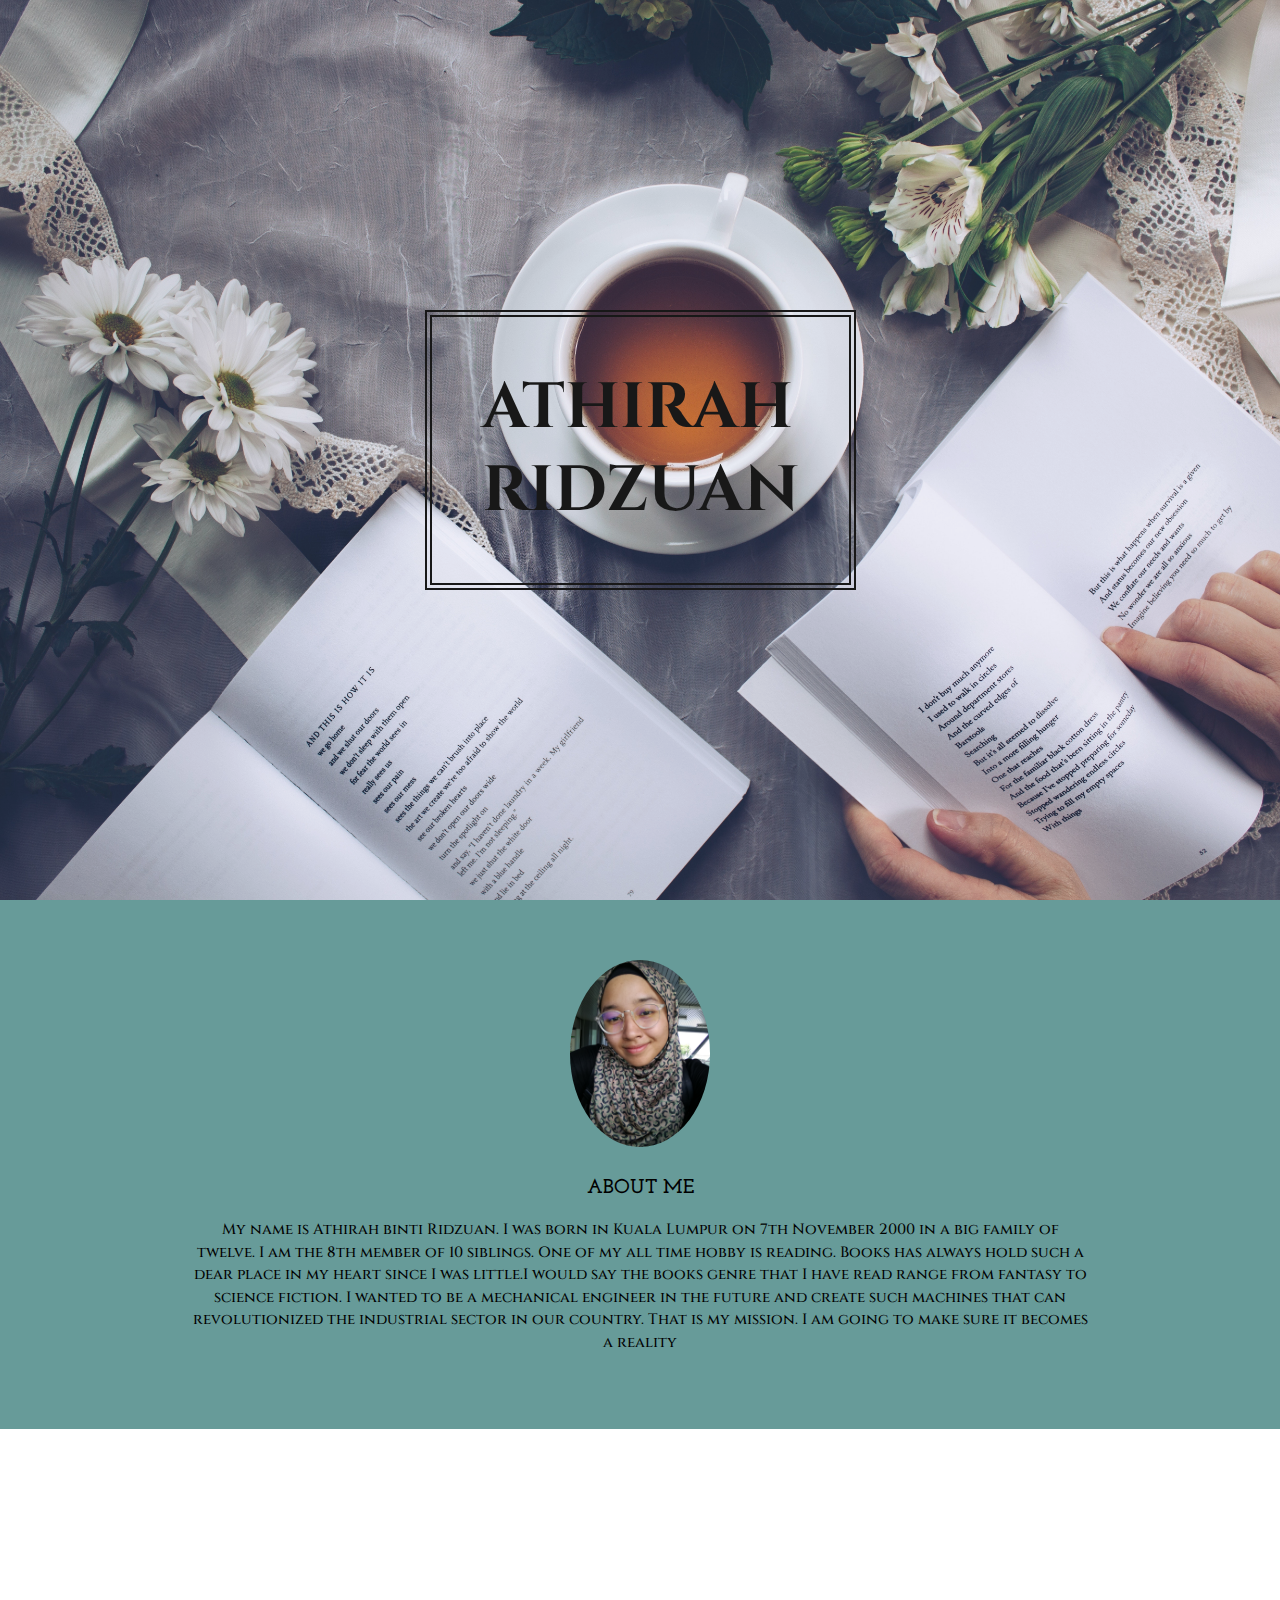
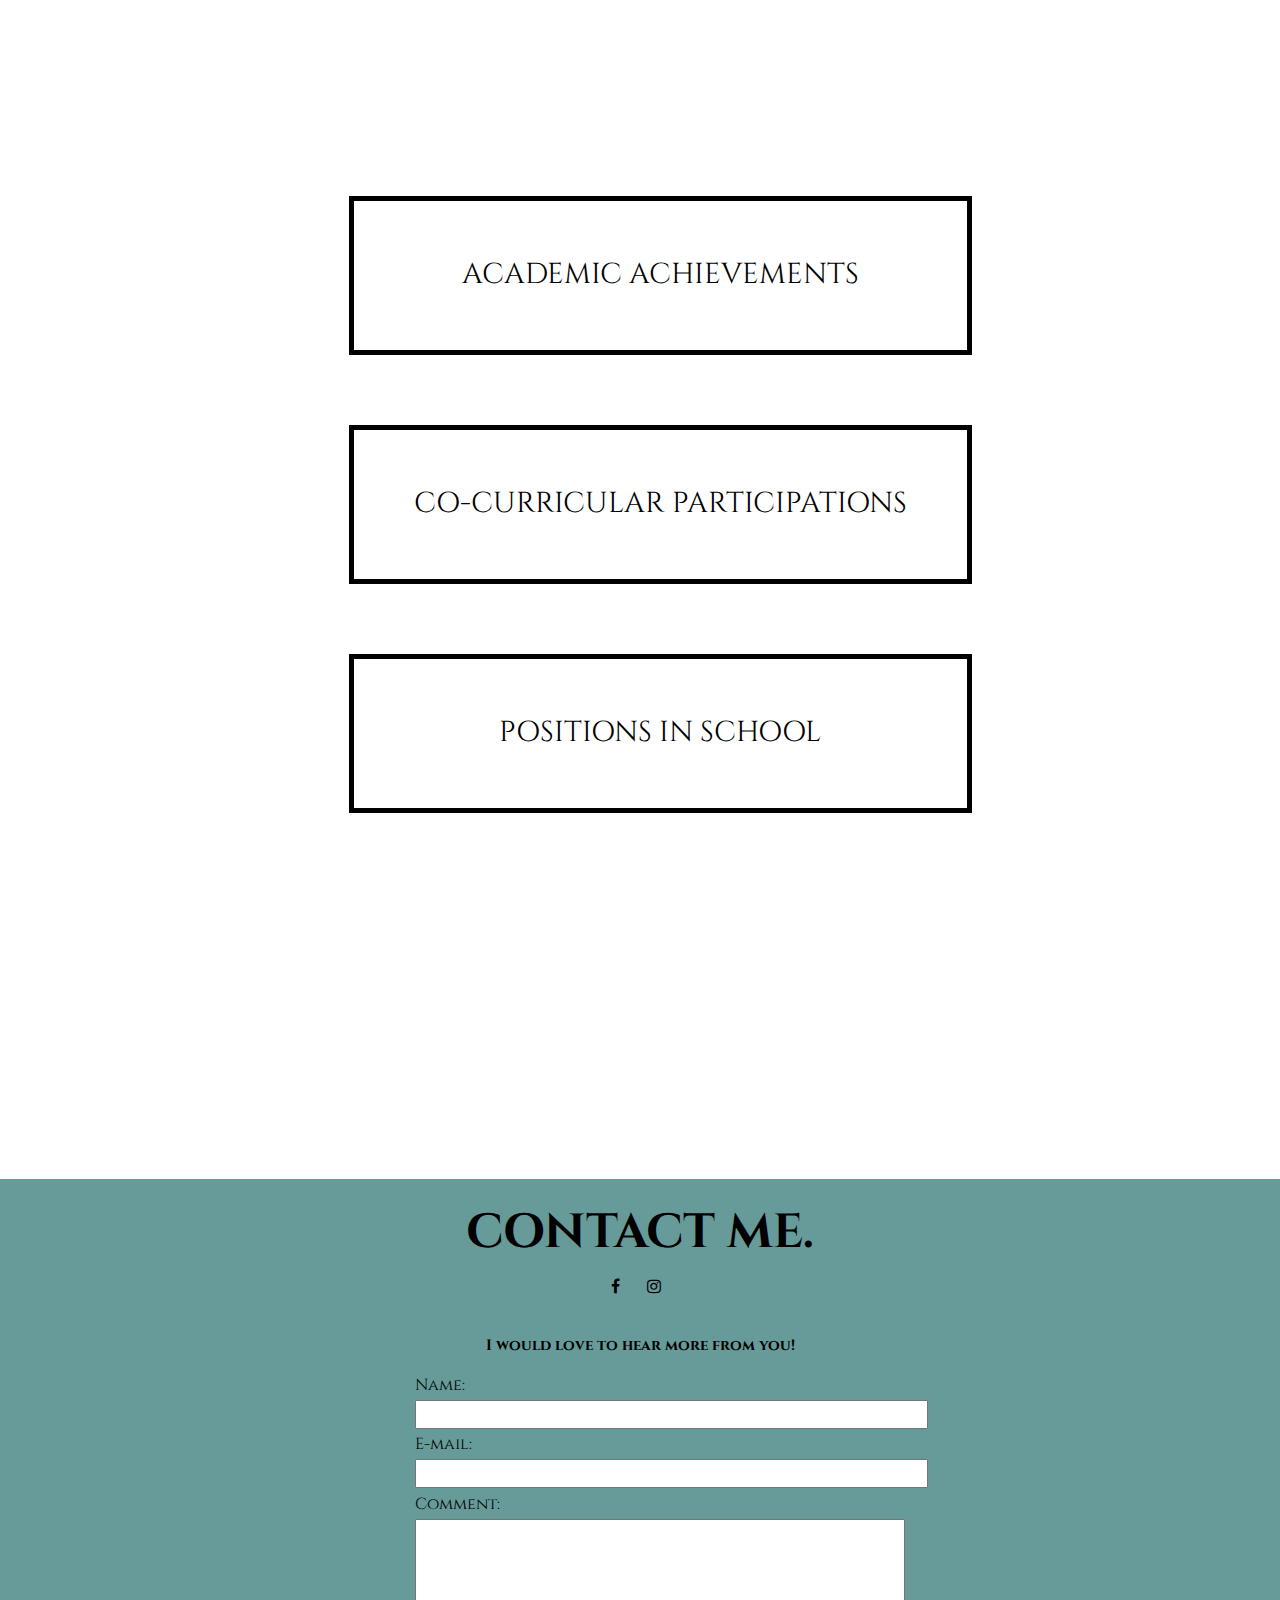
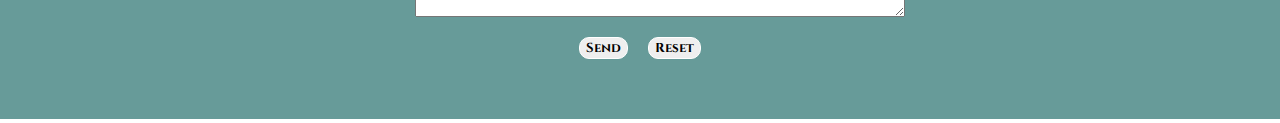
==== commit 5155b2fc: "Add files via upload" ====
--- a/index.html
+++ b/index.html
@@ -23,7 +23,7 @@
 	<ul class='lists'>
 		<li onclick="window.open('academic.html');"> Academic Achievements</li>
 		<li onclick="window.open('participations.html');" > Co-curricular Participations</li>
-		<li onclick="window.open('society.html');"> Positions in School</li>
+		<li onclick="window.open('Society.html');"> Positions in School</li>
 	</ul>
 </div>
 
--- a/style.css
+++ b/style.css
@@ -159,10 +159,9 @@
 /* Style all font awesome icons */
 .fa {
     font-size: 30px;
-    width: 30px;
+    width: 20px;
     text-align: center;
     text-decoration: none;
-    margin-left:3px;
     margin-top:20px ;
     border-radius:10px;
 
@@ -181,6 +180,7 @@
 
 /* Facebook */
 .fa-facebook {
+	 margin-right:15px;
 	/*border:1px solid white;*/
     /*background: #3B5998;*/
     color: black;
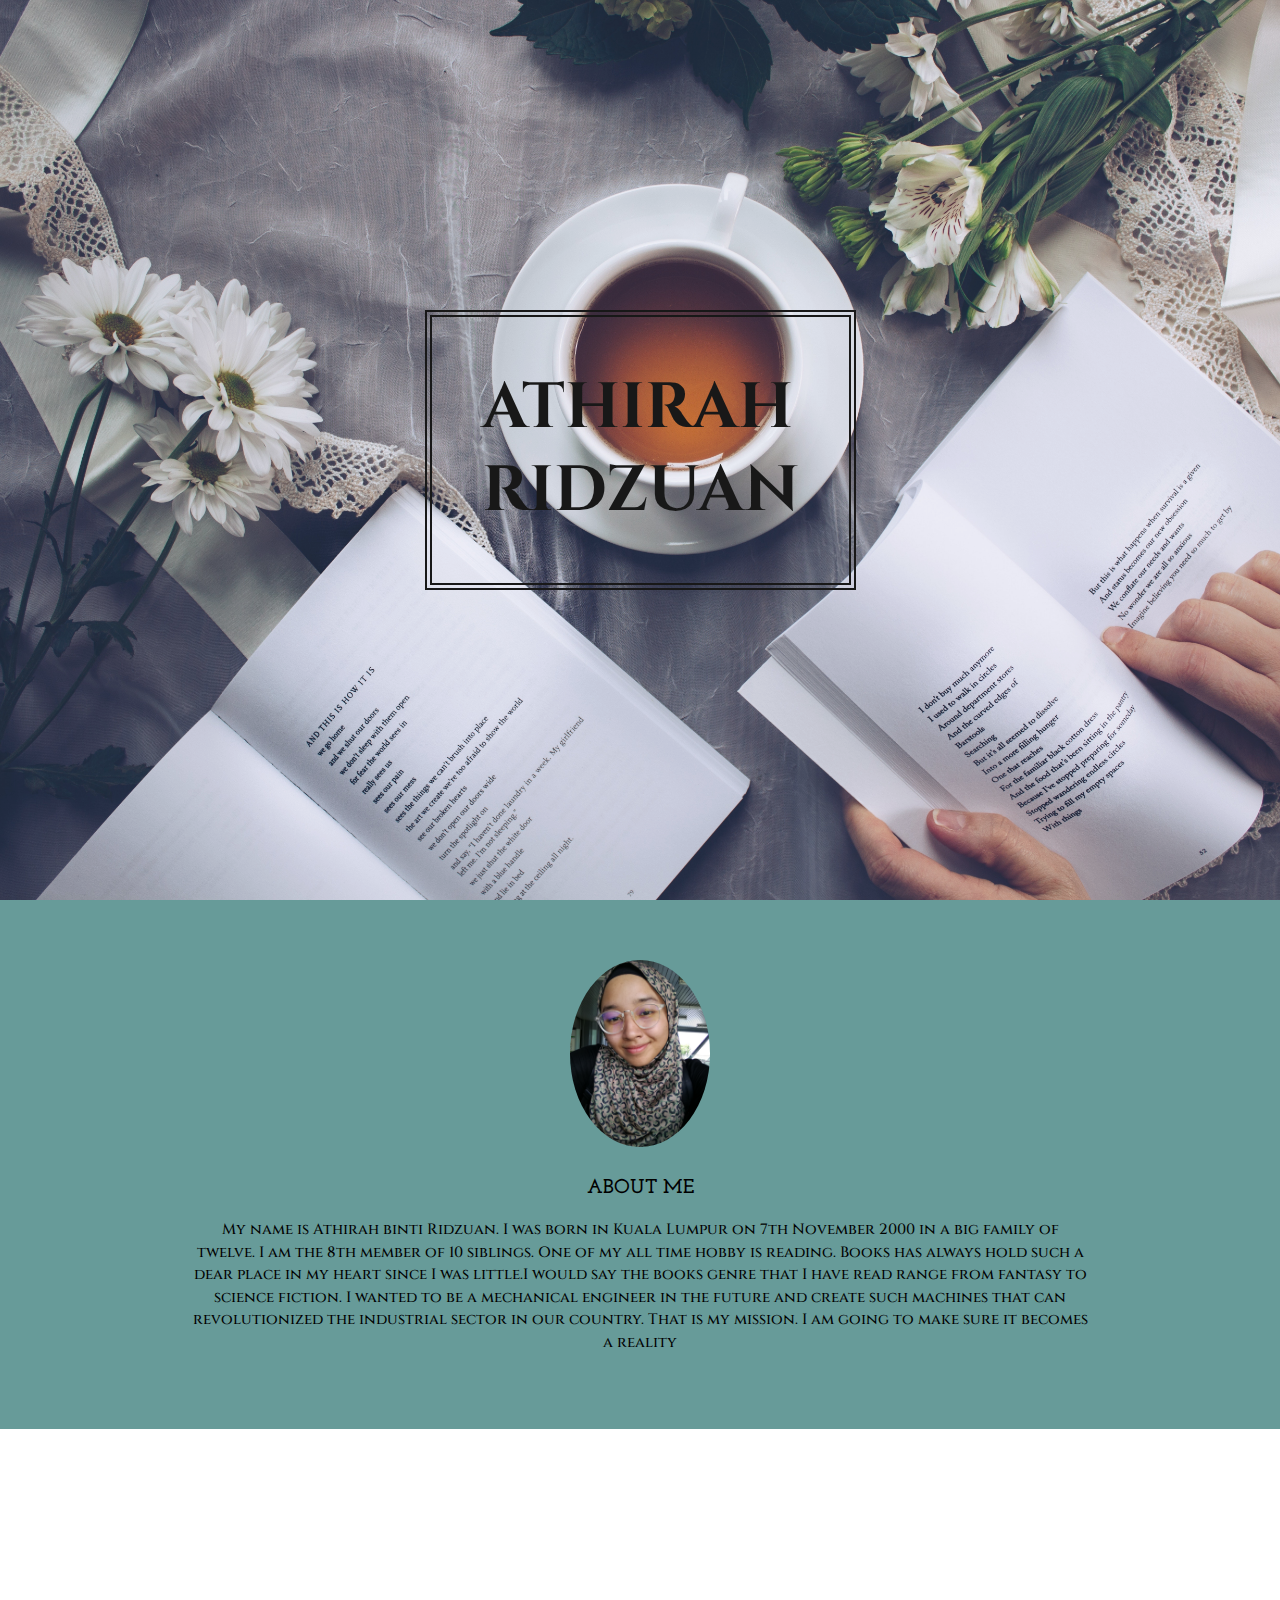
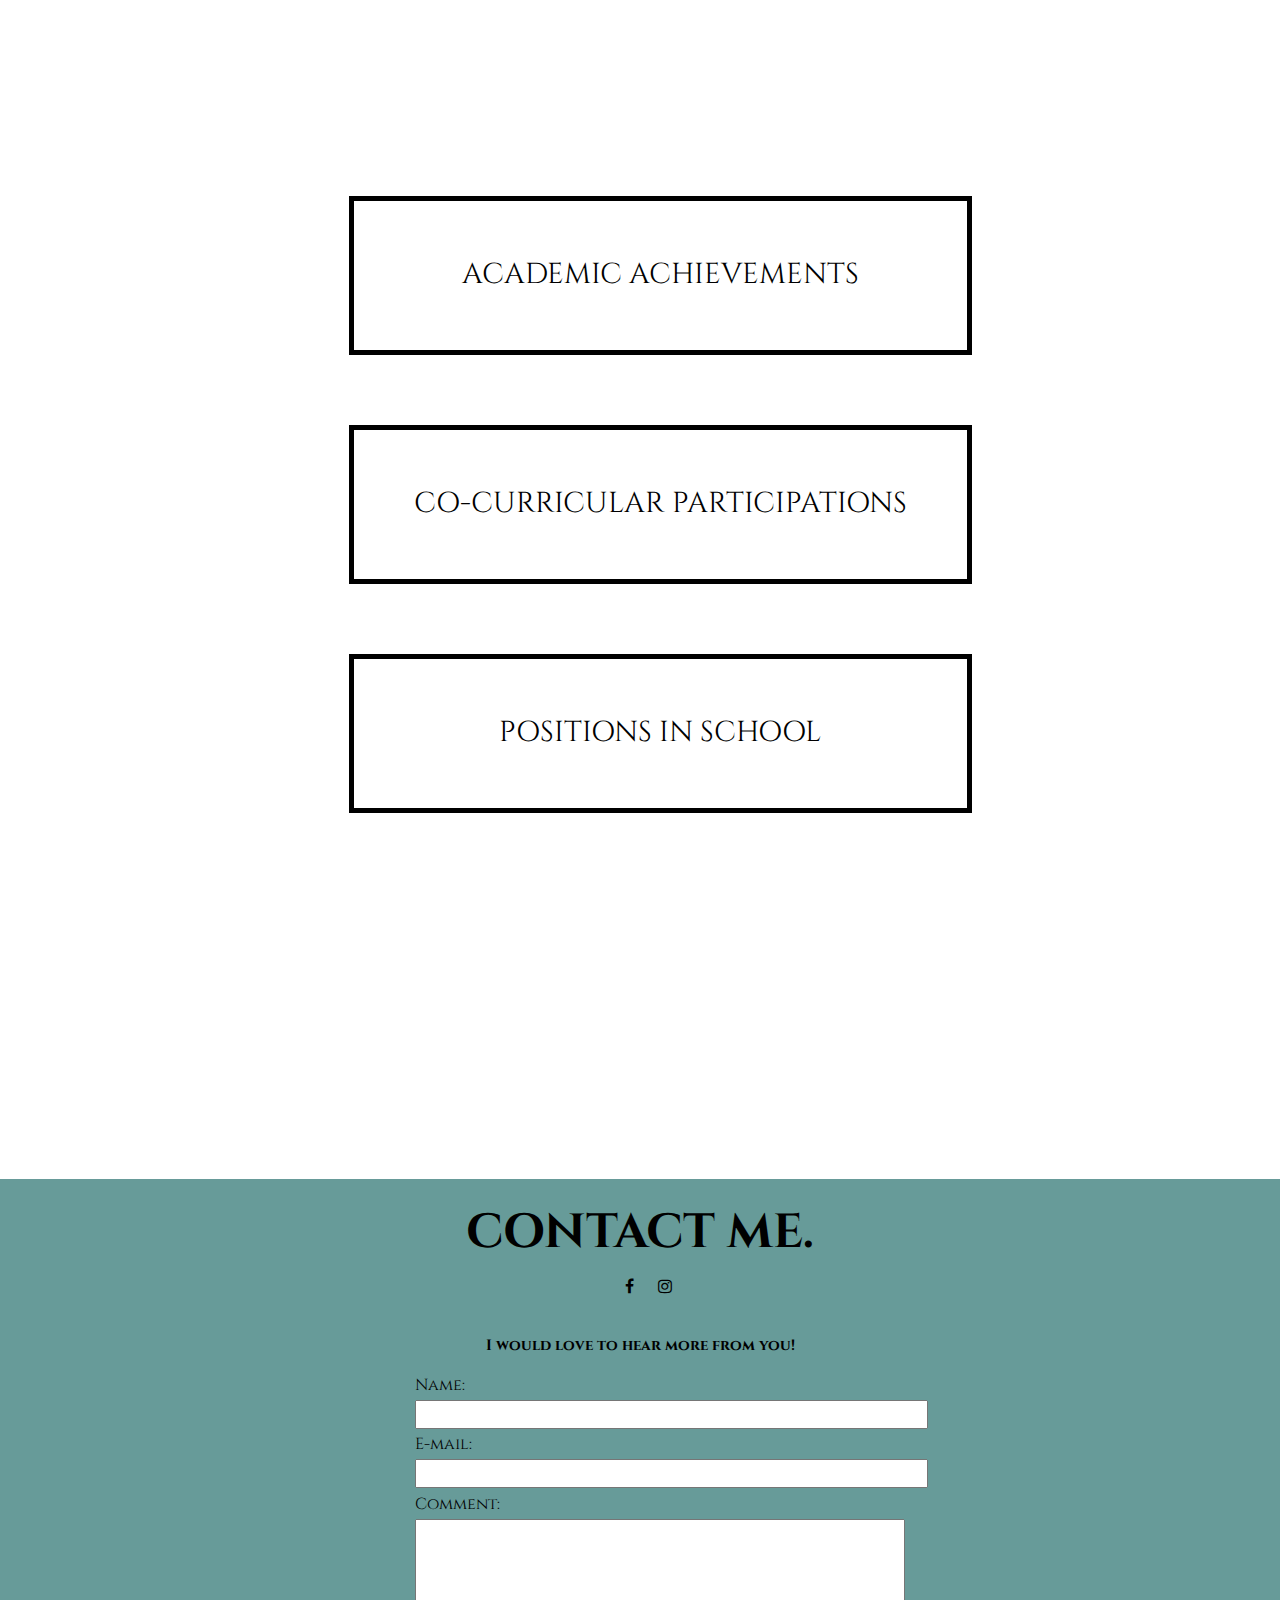
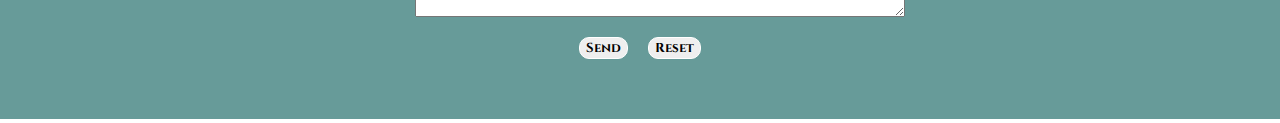
==== commit 7ad2a1d8: "Add files via upload" ====
--- a/index.html
+++ b/index.html
@@ -4,12 +4,13 @@
 	<title>Athirah's Page</title>
 	<link rel="stylesheet" type="text/css" href="style.css">
 	<link rel="stylesheet" href="https://cdnjs.cloudflare.com/ajax/libs/font-awesome/4.7.0/css/font-awesome.min.css">
+	<link rel="aos.css" href="aos.css">
 	<meta name="viewport" content="width=device-width, initial-scale=1.0">
 </head>
 <body>
 
 <div class="img1">
-	<p id='myname'>ATHIRAH<br/> RIDZUAN<br/></p>
+	<p id='myname' data-aos="fade-up" data-aos-duration="600">ATHIRAH<br/> RIDZUAN<br/></p>
 
 </div>
 
@@ -69,6 +70,14 @@
 		</div>
 	</form>
 
+
+
+
+	<script type="text/javascript" src="aos.js"></script>
+	<script type="text/javascript">
+		AOS.init();
+	</script>
+
 </footer>
 
 
--- a/style.css
+++ b/style.css
@@ -46,7 +46,10 @@
 	font-weight:bold;
 	
 	
-}
+	
+}
+
+
 
 
 .content1 , .content2{
@@ -74,8 +77,10 @@
 
 #aboutme{
 	font-size:20px;
+
 	font-family: 'Josefin Slab', serif;
 }
+
 
 
 
@@ -158,12 +163,11 @@
 
 /* Style all font awesome icons */
 .fa {
-    font-size: 30px;
-    width: 20px;
-    text-align: center;
+    font-size: 30px;  
     text-decoration: none;
     margin-top:20px ;
     border-radius:10px;
+    margin-left: 20px;
 
 
    
@@ -180,7 +184,7 @@
 
 /* Facebook */
 .fa-facebook {
-	 margin-right:15px;
+	 
 	/*border:1px solid white;*/
     /*background: #3B5998;*/
     color: black;
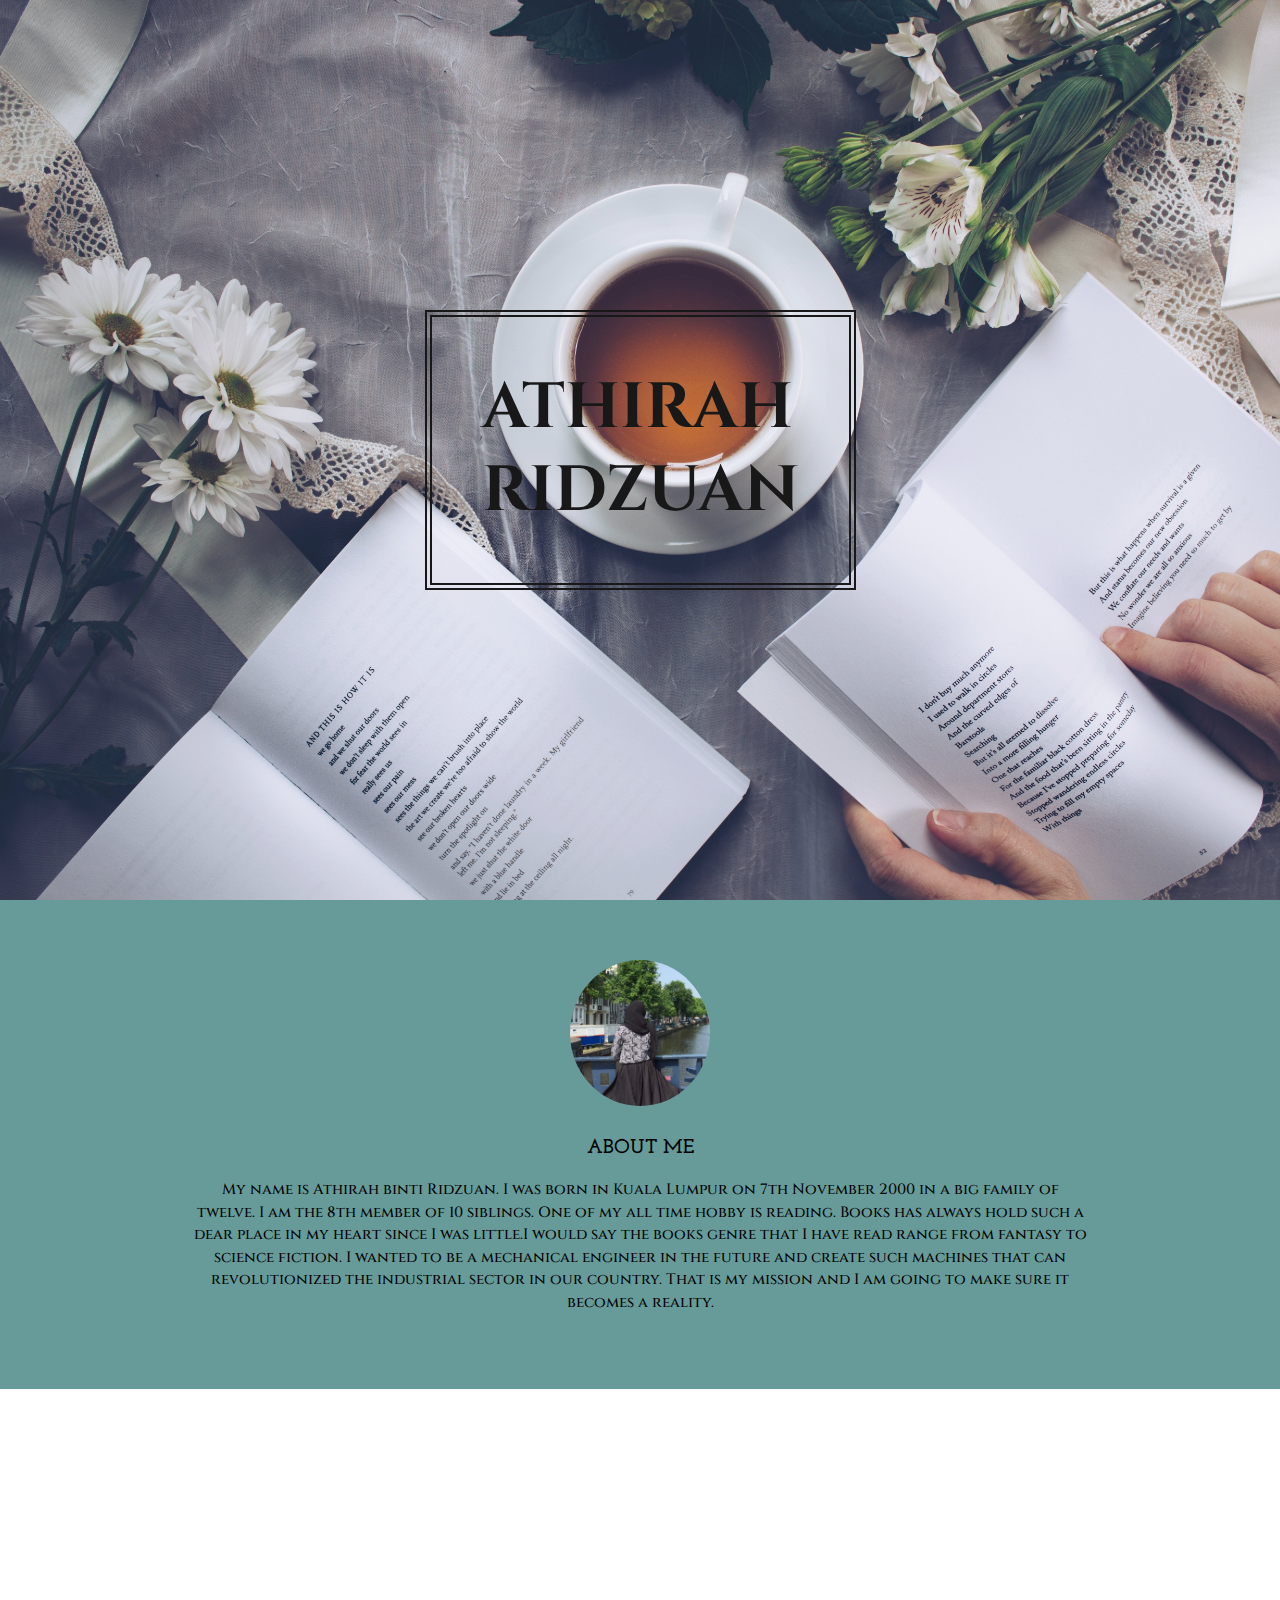
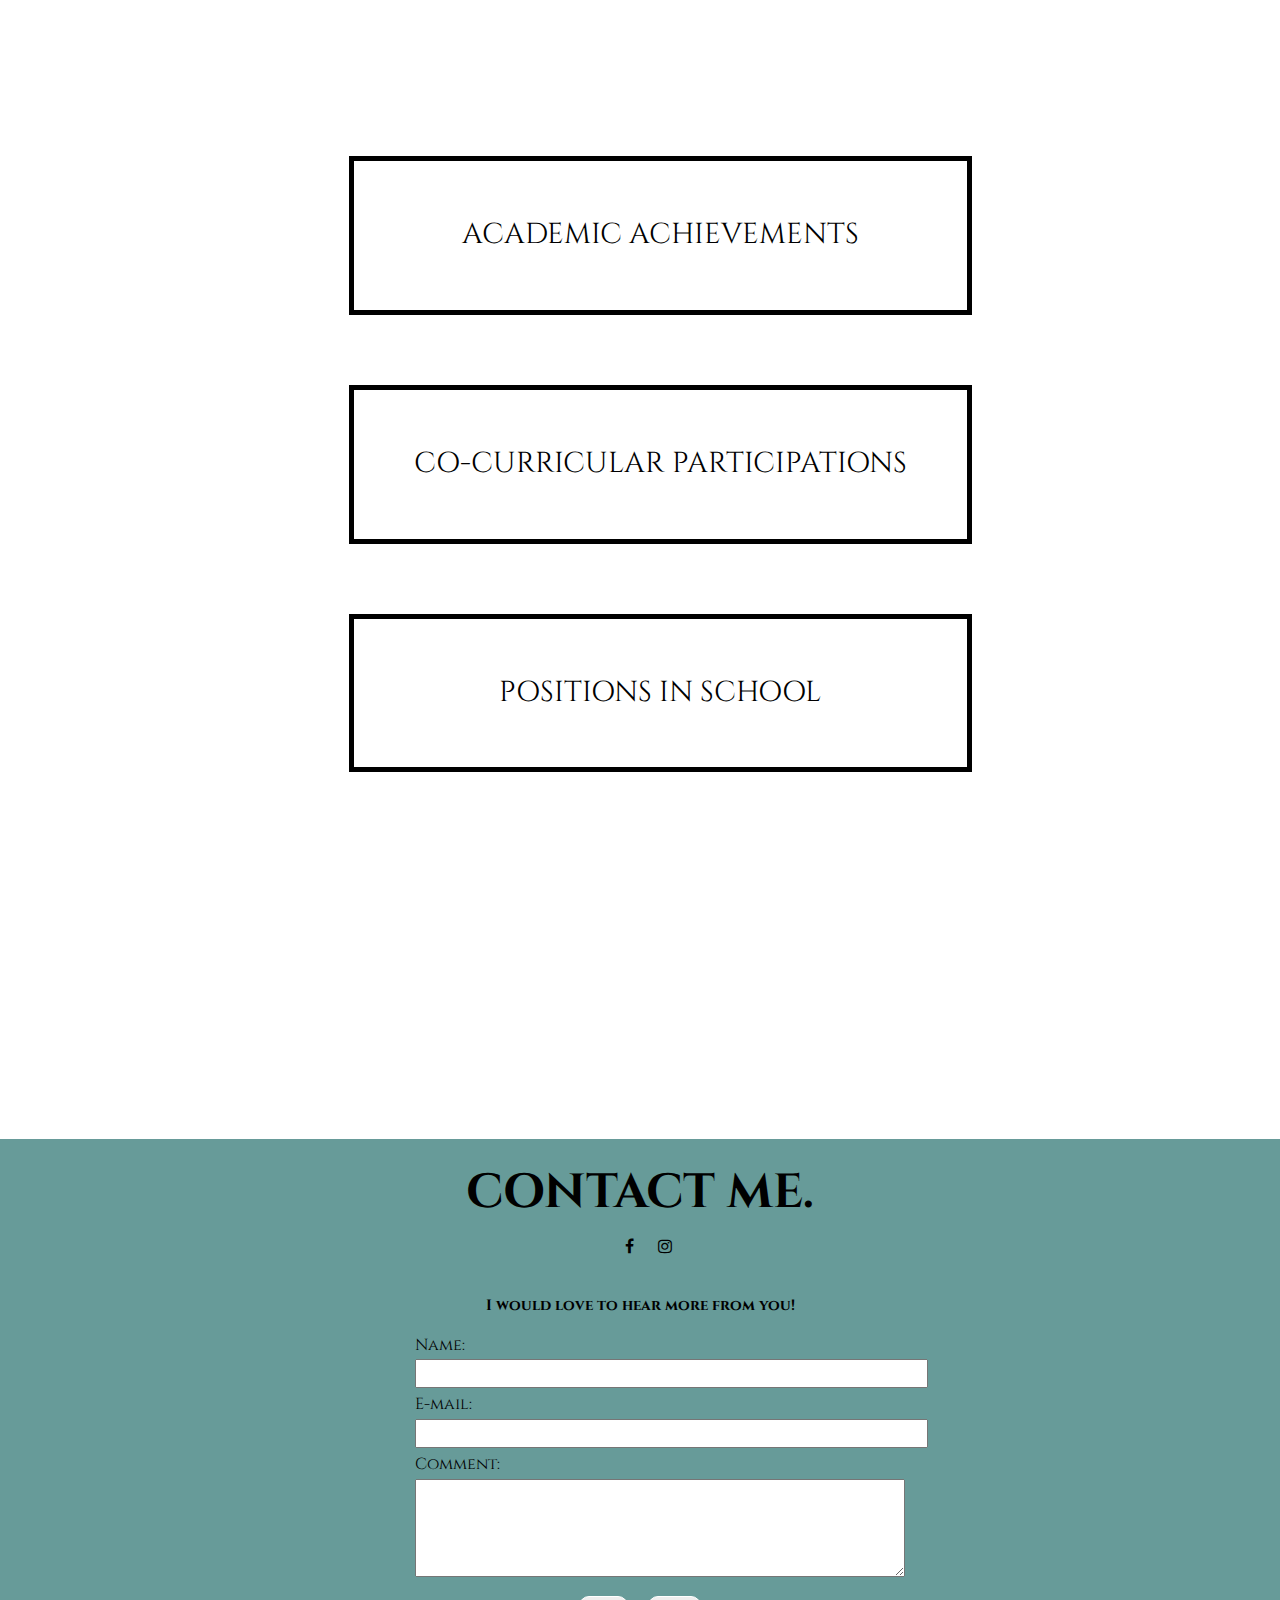
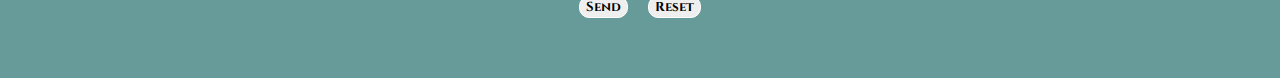
==== commit 6051a067: "Add files via upload" ====
--- a/index.html
+++ b/index.html
@@ -11,13 +11,14 @@
 
 <div class="img1">
 	<p id='myname' data-aos="fade-up" data-aos-duration="600">ATHIRAH<br/> RIDZUAN<br/></p>
+	
 
 </div>
 
 <div class="content1">
-	<img class='myface' src="Images/senyum.jpg" alt="My Face">
+	<img class='myface' src="Images/1.jpg" alt="My Face">
 	<h2 id='aboutme'>ABOUT ME</h2>
-	<p>My name is Athirah binti Ridzuan. I was born in Kuala Lumpur on 7th November 2000 in a big family of twelve. I am the 8th member of 10 siblings. One of my all time hobby is reading. Books has always hold such a dear place in my heart since I was little.I would say the books genre that I have read range from fantasy to science fiction. I wanted to be a mechanical engineer in the future and create such machines that can revolutionized the industrial sector in our country. That is my mission. I am going to make sure it becomes a reality</p>
+	<p>My name is Athirah binti Ridzuan. I was born in Kuala Lumpur on 7th November 2000 in a big family of twelve. I am the 8th member of 10 siblings. One of my all time hobby is reading. Books has always hold such a dear place in my heart since I was little.I would say the books genre that I have read range from fantasy to science fiction. I wanted to be a mechanical engineer in the future and create such machines that can revolutionized the industrial sector in our country. That is my mission and I am going to make sure it becomes a reality.</p>
 </div>
 
 <div class="img2">
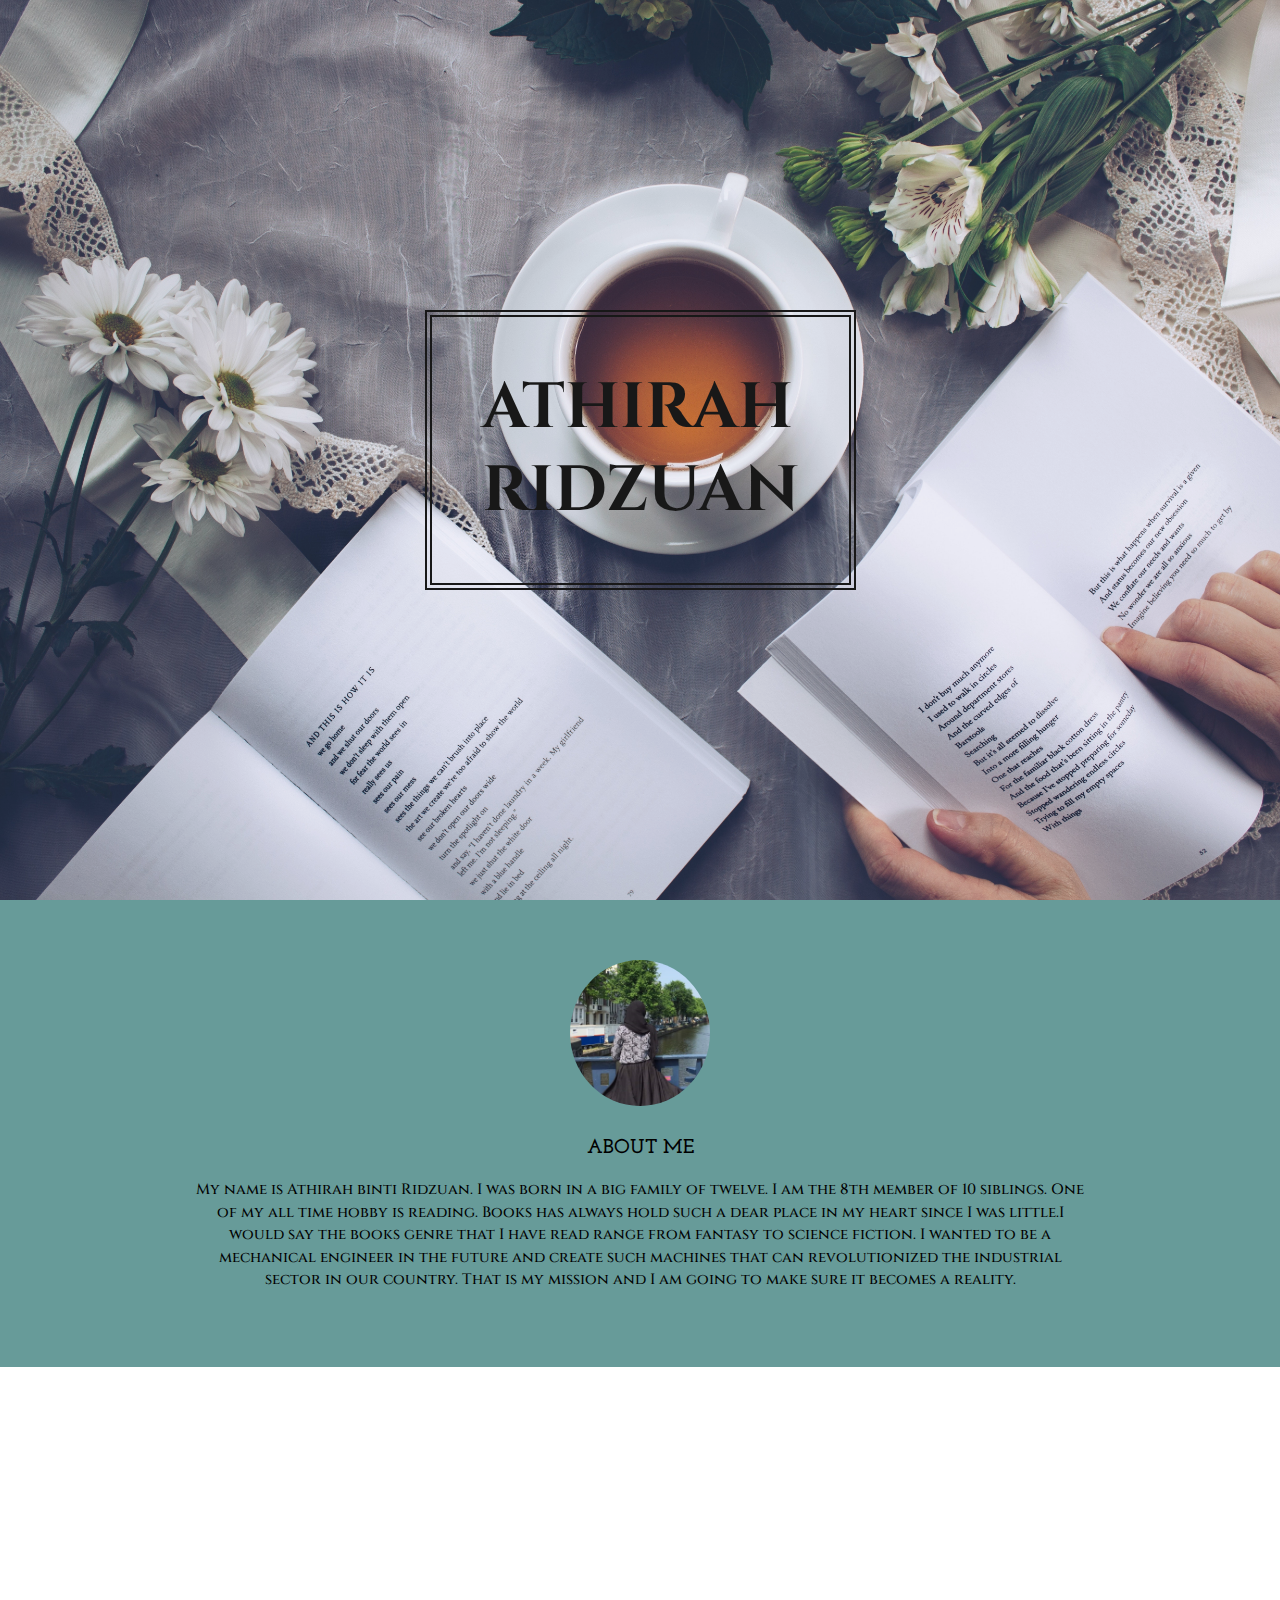
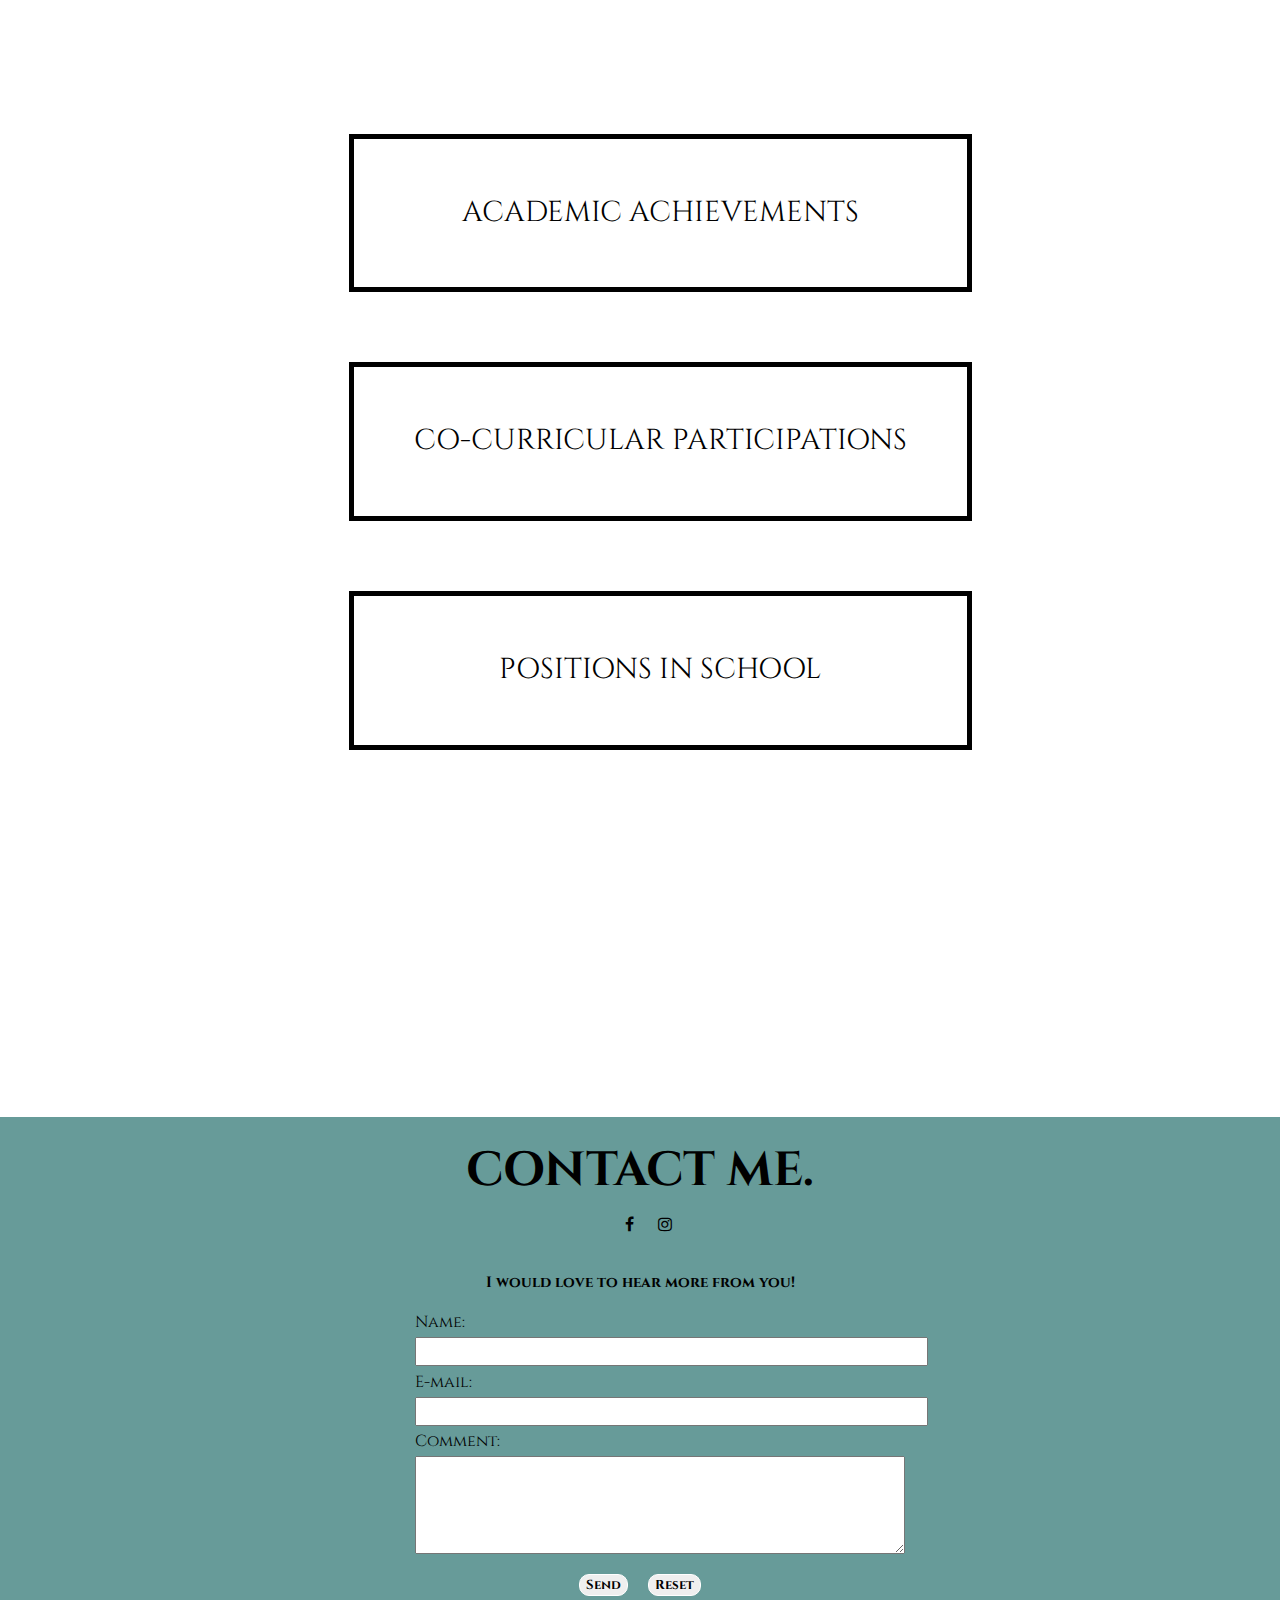
==== commit 4af72e9a: "Add files via upload" ====
--- a/index.html
+++ b/index.html
@@ -9,6 +9,8 @@
 </head>
 <body>
 
+<div class="html-mobile-background"></div>
+
 <div class="img1">
 	<p id='myname' data-aos="fade-up" data-aos-duration="600">ATHIRAH<br/> RIDZUAN<br/></p>
 	
@@ -18,7 +20,7 @@
 <div class="content1">
 	<img class='myface' src="Images/1.jpg" alt="My Face">
 	<h2 id='aboutme'>ABOUT ME</h2>
-	<p>My name is Athirah binti Ridzuan. I was born in Kuala Lumpur on 7th November 2000 in a big family of twelve. I am the 8th member of 10 siblings. One of my all time hobby is reading. Books has always hold such a dear place in my heart since I was little.I would say the books genre that I have read range from fantasy to science fiction. I wanted to be a mechanical engineer in the future and create such machines that can revolutionized the industrial sector in our country. That is my mission and I am going to make sure it becomes a reality.</p>
+	<p>My name is Athirah binti Ridzuan. I was born in a big family of twelve. I am the 8th member of 10 siblings. One of my all time hobby is reading. Books has always hold such a dear place in my heart since I was little.I would say the books genre that I have read range from fantasy to science fiction. I wanted to be a mechanical engineer in the future and create such machines that can revolutionized the industrial sector in our country. That is my mission and I am going to make sure it becomes a reality.</p>
 </div>
 
 <div class="img2">
@@ -80,9 +82,10 @@
 	</script>
 
 </footer>
+</body>
+</html>
 
 
 
 
 
-
